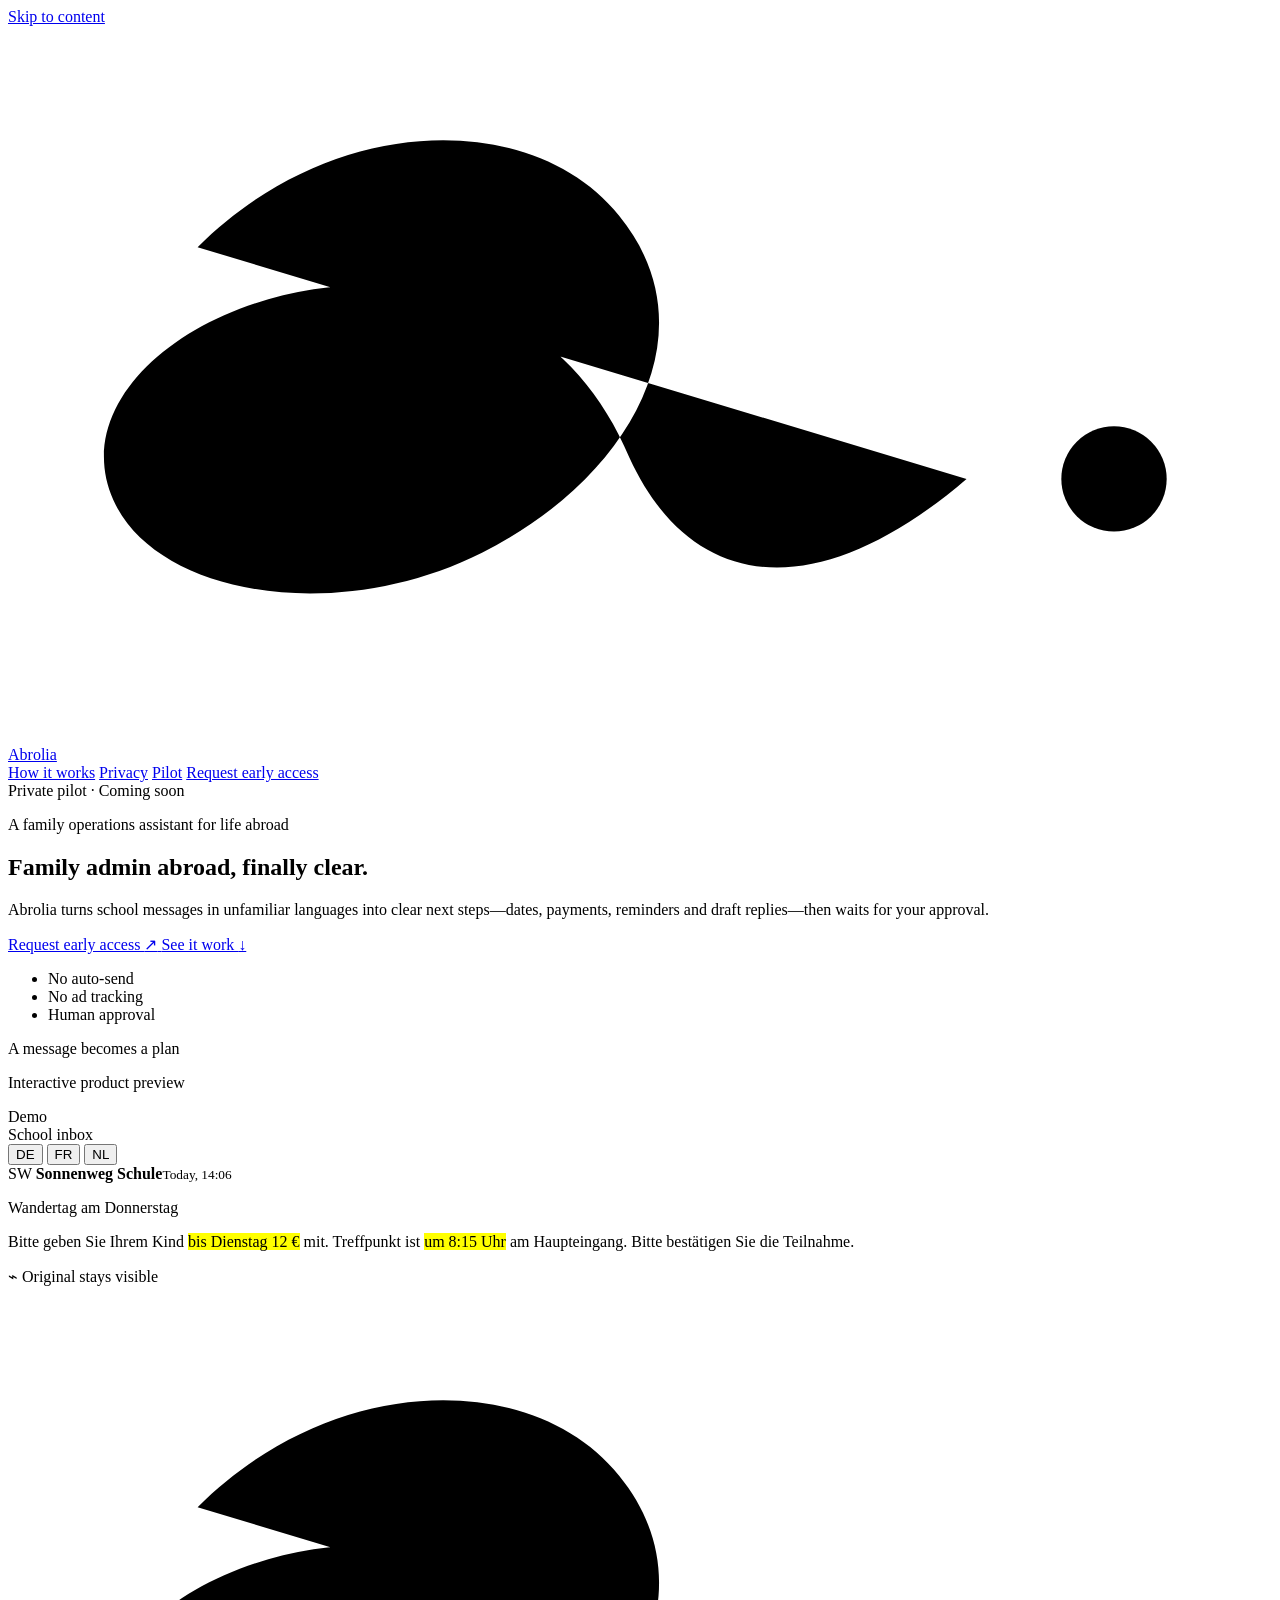
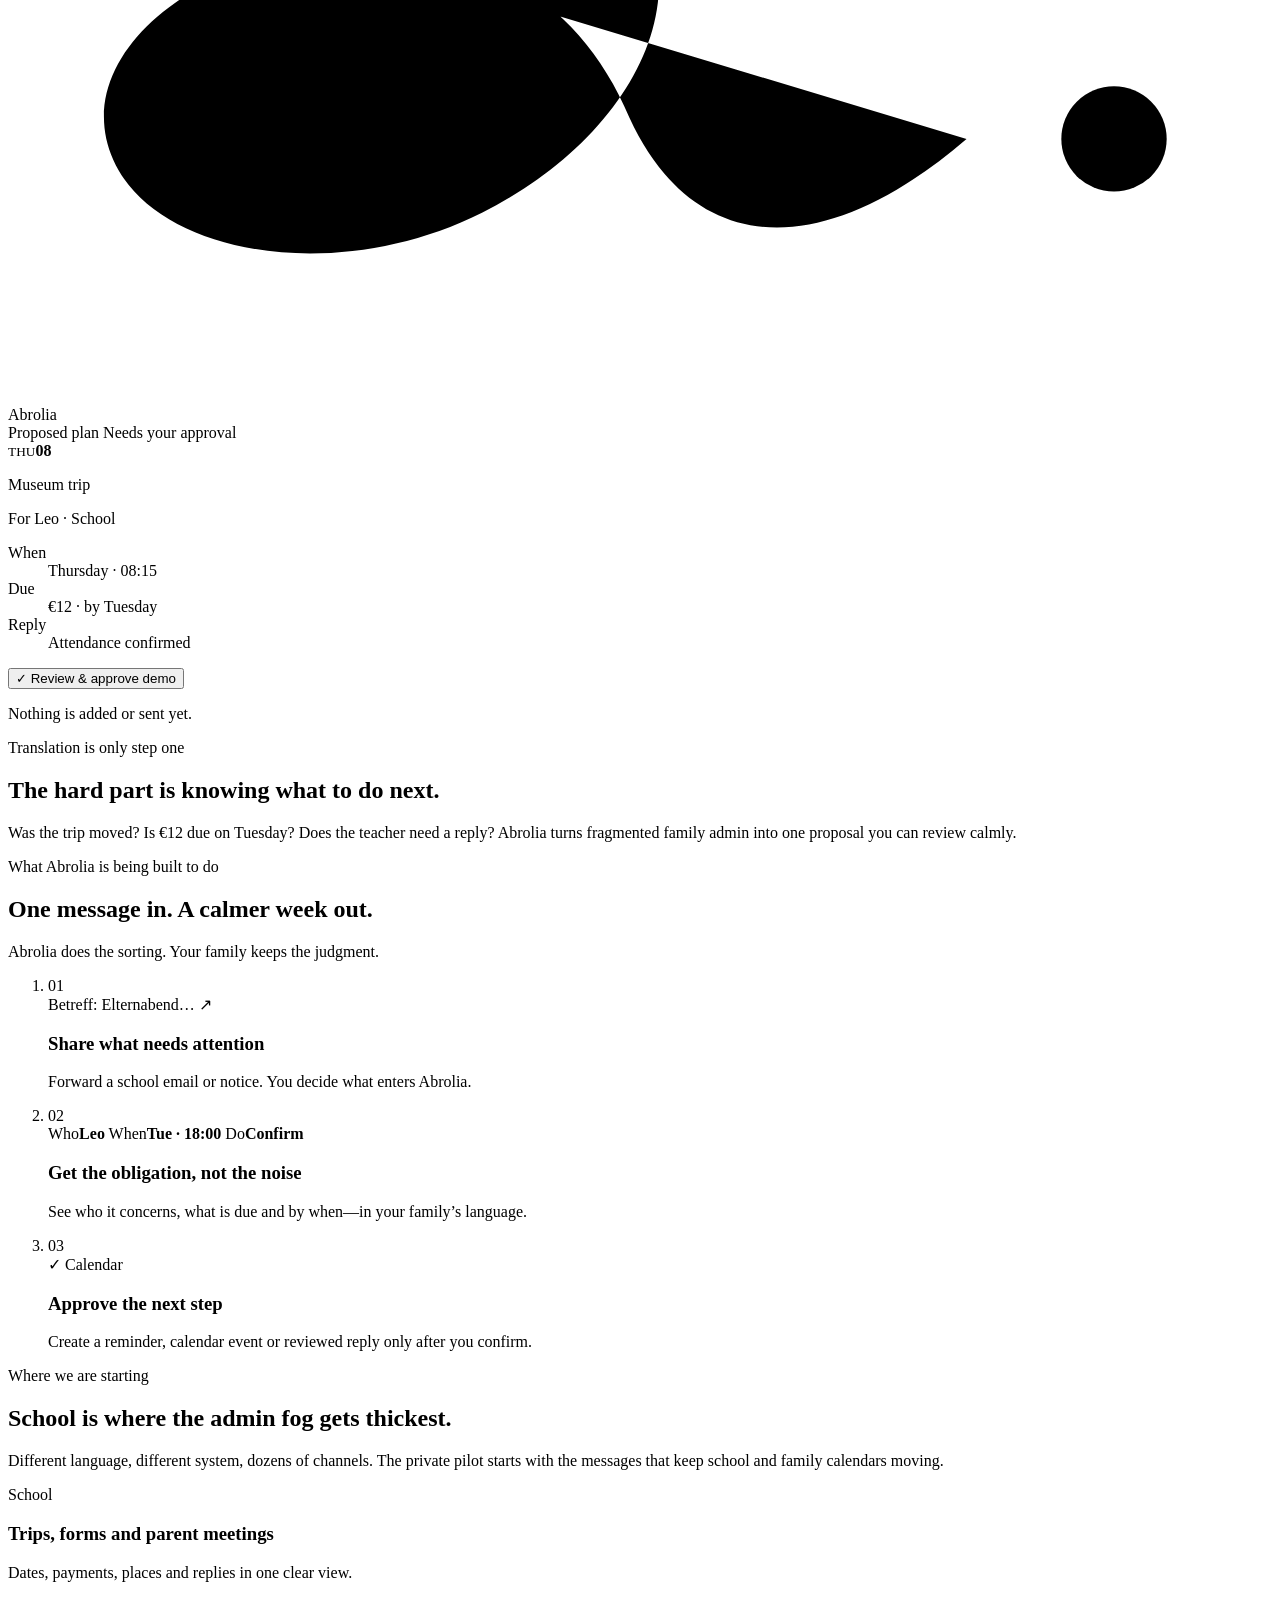
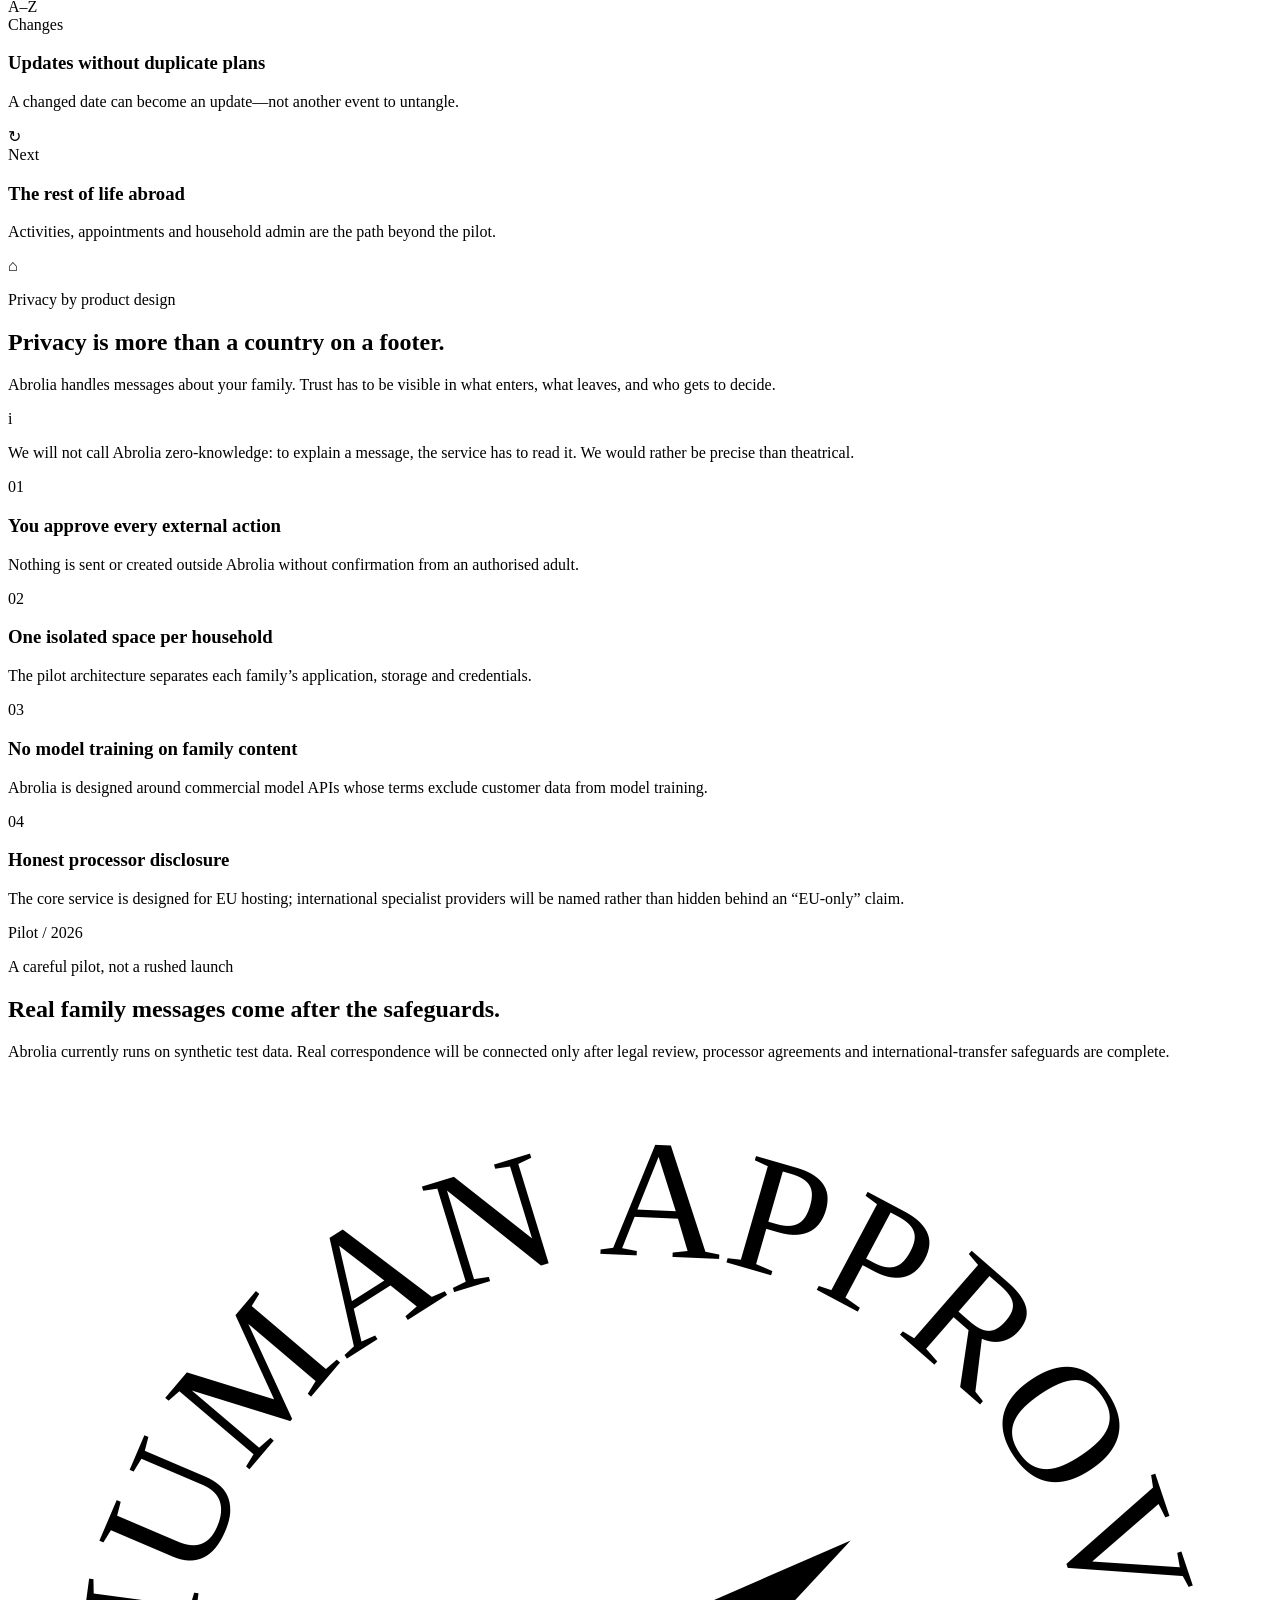
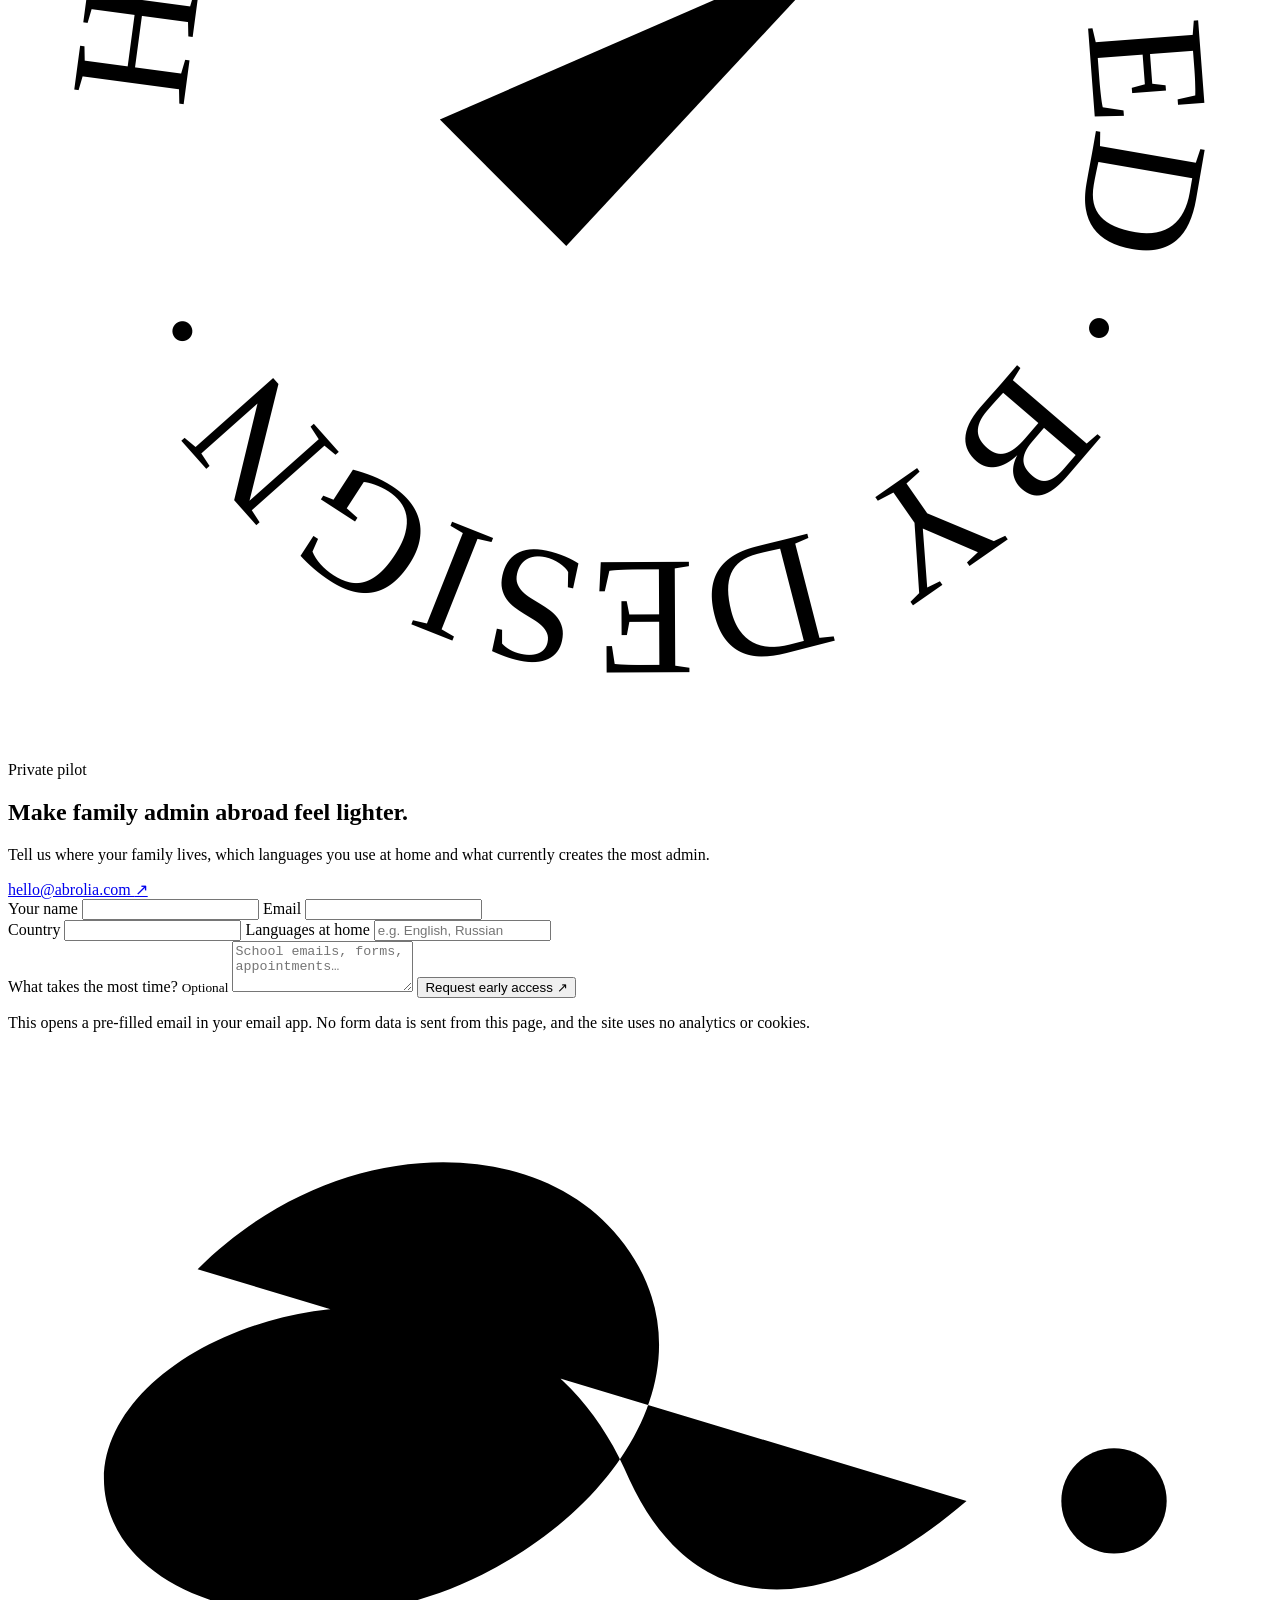
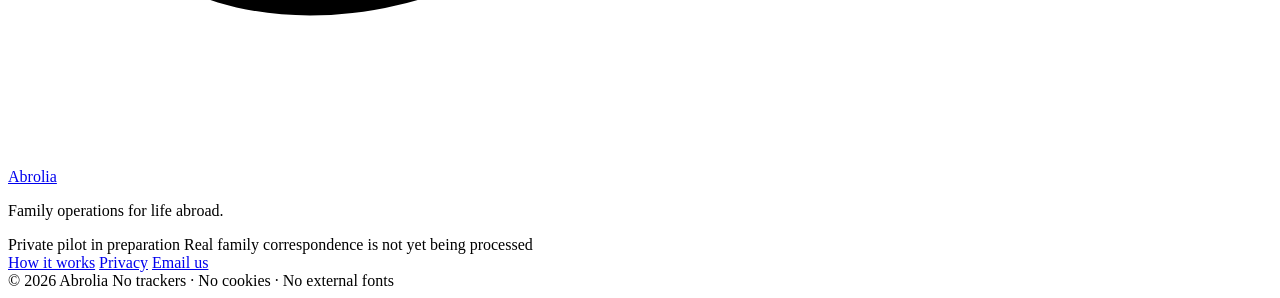
==== landing/index.html @ aa015af6 "Add Abrolia logo across frontend surfaces" ====
<!doctype html>
<html lang="en">
  <head>
    <meta charset="utf-8" />
    <meta name="viewport" content="width=device-width, initial-scale=1" />
    <meta
      name="description"
      content="Abrolia helps expat families turn school emails and notices in unfamiliar languages into clear, human-approved next steps. Private pilot coming soon."
    />
    <meta name="theme-color" content="#f7fafc" />
    <meta name="color-scheme" content="light" />
    <meta property="og:type" content="website" />
    <meta property="og:url" content="https://abrolia.com/" />
    <meta property="og:title" content="Abrolia — Family admin abroad, finally clear" />
    <meta
      property="og:description"
      content="Turn unfamiliar school messages into clear next steps. Abrolia proposes; your family decides."
    />
    <meta property="og:image" content="https://abrolia.com/og-image.png" />
    <meta property="og:image:width" content="1200" />
    <meta property="og:image:height" content="630" />
    <meta name="twitter:card" content="summary_large_image" />
    <meta name="twitter:title" content="Abrolia — Family admin abroad, finally clear" />
    <meta
      name="twitter:description"
      content="A private family operations assistant for life abroad. Private pilot coming soon."
    />
    <link rel="canonical" href="https://abrolia.com/" />
    <link rel="icon" href="/favicon.svg" type="image/svg+xml" />
    <link rel="stylesheet" href="/styles.css" />
    <script src="/script.js" defer></script>
    <title>Abrolia — Family admin abroad, finally clear</title>
  </head>
  <body>
    <a class="skip-link" href="#main">Skip to content</a>

    <header class="site-header" data-header>
      <div class="shell nav-shell">
        <a class="brand" href="#top" aria-label="Abrolia home">
          <svg class="brand-mark brand-symbol" viewBox="0 0 120 68" aria-hidden="true" data-abrolia-logo="handwritten-a">
            <path class="brand-stroke" d="M18 21 C31 8 50 8 58 18 C67 29 59 43 45 50 C31 57 14 54 10 45 C6 36 16 27 29 25 C43 23 54 29 59 41 C65 54 77 55 91 43" />
            <circle class="brand-dot" cx="105" cy="43" r="5" />
          </svg>
          <span>Abrolia</span>
        </a>

        <nav class="nav-links" aria-label="Primary navigation">
          <a href="#how">How it works</a>
          <a href="#privacy">Privacy</a>
          <a href="#pilot">Pilot</a>
          <a class="button button-small nav-cta" href="#join">Request early access</a>
        </nav>
      </div>
    </header>

    <main id="main">
      <section class="hero" id="top">
        <div class="hero-shape hero-shape-pool" aria-hidden="true"></div>
        <div class="hero-shape hero-shape-melon" aria-hidden="true"></div>

        <div class="shell hero-grid">
          <div class="hero-copy reveal">
            <div class="status-chip">
              <span class="status-dot" aria-hidden="true"></span>
              Private pilot · Coming soon
            </div>
            <p class="eyebrow">A family operations assistant for life abroad</p>
            <h1>Family admin abroad, <span class="ink-underline">finally clear.</span></h1>
            <p class="hero-lede">
              Abrolia turns school messages in unfamiliar languages into clear next steps—dates,
              payments, reminders and draft replies—then waits for your approval.
            </p>
            <div class="hero-actions">
              <a class="button button-primary" href="https://app.abrolia.com/start">
                Request early access
                <span aria-hidden="true">↗</span>
              </a>
              <a class="text-link" href="#demo">See it work <span aria-hidden="true">↓</span></a>
            </div>
            <ul class="trust-strip" aria-label="Core product commitments">
              <li>No auto-send</li>
              <li>No ad tracking</li>
              <li>Human approval</li>
            </ul>
          </div>

          <div class="relay-demo reveal reveal-delay" id="demo" data-relay-demo>
            <div class="demo-header">
              <div>
                <p class="demo-kicker">A message becomes a plan</p>
                <p class="demo-caption">Interactive product preview</p>
              </div>
              <div class="demo-live"><span aria-hidden="true"></span> Demo</div>
            </div>

            <div class="relay-workspace">
              <article class="message-card" aria-label="Original school message">
                <div class="card-topline">
                  <span>School inbox</span>
                  <div class="language-tabs" role="tablist" aria-label="Original message language">
                    <button class="language-tab is-active" type="button" role="tab" aria-selected="true" data-language="de">DE</button>
                    <button class="language-tab" type="button" role="tab" aria-selected="false" data-language="fr">FR</button>
                    <button class="language-tab" type="button" role="tab" aria-selected="false" data-language="nl">NL</button>
                  </div>
                </div>

                <div class="sender-line">
                  <span class="sender-avatar" aria-hidden="true">SW</span>
                  <span><strong>Sonnenweg Schule</strong><small>Today, 14:06</small></span>
                </div>
                <p class="message-subject" data-message-subject>Wandertag am Donnerstag</p>
                <p class="message-body" data-message-body>
                  Bitte geben Sie Ihrem Kind <mark>bis Dienstag 12&nbsp;€</mark> mit. Treffpunkt ist
                  <mark>um 8:15 Uhr</mark> am Haupteingang. Bitte bestätigen Sie die Teilnahme.
                </p>
                <div class="source-note"><span aria-hidden="true">⌁</span> Original stays visible</div>
              </article>

              <div class="relay-checkpoint" aria-label="Abrolia approval checkpoint">
                <div class="route-track" aria-hidden="true">
                  <span class="route-progress"></span>
                  <span class="route-stop"></span>
                </div>
                <div class="checkpoint-mark">
                  <svg class="brand-symbol" viewBox="0 0 120 68" aria-hidden="true" data-abrolia-logo="handwritten-a">
                    <path class="brand-stroke" d="M18 21 C31 8 50 8 58 18 C67 29 59 43 45 50 C31 57 14 54 10 45 C6 36 16 27 29 25 C43 23 54 29 59 41 C65 54 77 55 91 43" />
                    <circle class="brand-dot" cx="105" cy="43" r="5" />
                  </svg>
                </div>
                <span class="checkpoint-label">Abrolia</span>
              </div>

              <article class="proposal-card" aria-label="Proposed family plan">
                <div class="card-topline">
                  <span>Proposed plan</span>
                  <span class="proposal-status" data-proposal-status>Needs your approval</span>
                </div>
                <div class="proposal-title-row">
                  <div class="calendar-tile" aria-hidden="true"><small>THU</small><strong>08</strong></div>
                  <div>
                    <p class="proposal-title">Museum trip</p>
                    <p class="proposal-subtitle">For Leo · School</p>
                  </div>
                </div>
                <dl class="proposal-details">
                  <div><dt>When</dt><dd>Thursday · 08:15</dd></div>
                  <div><dt>Due</dt><dd>€12 · by Tuesday</dd></div>
                  <div><dt>Reply</dt><dd>Attendance confirmed</dd></div>
                </dl>
                <button class="approve-button" type="button" aria-pressed="false" data-approve-demo>
                  <span class="approve-icon" aria-hidden="true">✓</span>
                  <span data-approve-label>Review &amp; approve demo</span>
                </button>
                <p class="approval-result" aria-live="polite" data-approval-result>
                  Nothing is added or sent yet.
                </p>
              </article>
            </div>
          </div>
        </div>
      </section>

      <section class="problem-section section-pad">
        <div class="shell problem-grid reveal">
          <p class="section-label">Translation is only step one</p>
          <div>
            <h2>The hard part is knowing what to do next.</h2>
            <p>
              Was the trip moved? Is €12 due on Tuesday? Does the teacher need a reply?
              Abrolia turns fragmented family admin into one proposal you can review calmly.
            </p>
          </div>
        </div>
      </section>

      <section class="how-section section-pad" id="how">
        <div class="shell">
          <div class="section-heading reveal">
            <div>
              <p class="section-label">What Abrolia is being built to do</p>
              <h2>One message in. A calmer week out.</h2>
            </div>
            <p>Abrolia does the sorting. Your family keeps the judgment.</p>
          </div>

          <ol class="process-list">
            <li class="process-step reveal">
              <div class="step-index">01</div>
              <div class="step-visual share-visual" aria-hidden="true">
                <span class="mini-message mini-message-back"></span>
                <span class="mini-message mini-message-front">Betreff: Elternabend…</span>
                <span class="forward-arrow">↗</span>
              </div>
              <h3>Share what needs attention</h3>
              <p>Forward a school email or notice. You decide what enters Abrolia.</p>
            </li>
            <li class="process-step reveal">
              <div class="step-index">02</div>
              <div class="step-visual extract-visual" aria-hidden="true">
                <span>Who</span><strong>Leo</strong>
                <span>When</span><strong>Tue · 18:00</strong>
                <span>Do</span><strong>Confirm</strong>
              </div>
              <h3>Get the obligation, not the noise</h3>
              <p>See who it concerns, what is due and by when—in your family’s language.</p>
            </li>
            <li class="process-step reveal">
              <div class="step-index">03</div>
              <div class="step-visual approve-visual" aria-hidden="true">
                <span class="approval-ring">✓</span>
                <span class="approval-line"></span>
                <span class="approval-card">Calendar</span>
              </div>
              <h3>Approve the next step</h3>
              <p>Create a reminder, calendar event or reviewed reply only after you confirm.</p>
            </li>
          </ol>
        </div>
      </section>

      <section class="scope-section section-pad">
        <div class="shell scope-grid">
          <div class="scope-copy reveal">
            <p class="section-label">Where we are starting</p>
            <h2>School is where the admin fog gets thickest.</h2>
            <p>
              Different language, different system, dozens of channels. The private pilot starts
              with the messages that keep school and family calendars moving.
            </p>
          </div>

          <div class="scope-cards">
            <article class="scope-card scope-school reveal">
              <span class="scope-tag">School</span>
              <h3>Trips, forms and parent meetings</h3>
              <p>Dates, payments, places and replies in one clear view.</p>
              <span class="scope-symbol" aria-hidden="true">A–Z</span>
            </article>
            <article class="scope-card scope-change reveal">
              <span class="scope-tag">Changes</span>
              <h3>Updates without duplicate plans</h3>
              <p>A changed date can become an update—not another event to untangle.</p>
              <span class="scope-symbol" aria-hidden="true">↻</span>
            </article>
            <article class="scope-card scope-home reveal">
              <span class="scope-tag">Next</span>
              <h3>The rest of life abroad</h3>
              <p>Activities, appointments and household admin are the path beyond the pilot.</p>
              <span class="scope-symbol" aria-hidden="true">⌂</span>
            </article>
          </div>
        </div>
      </section>

      <section class="privacy-section section-pad" id="privacy">
        <div class="shell privacy-grid">
          <div class="privacy-intro reveal">
            <p class="section-label section-label-light">Privacy by product design</p>
            <h2>Privacy is more than a country on a footer.</h2>
            <p>
              Abrolia handles messages about your family. Trust has to be visible in what enters,
              what leaves, and who gets to decide.
            </p>
            <div class="honesty-note">
              <span aria-hidden="true">i</span>
              <p>
                We will not call Abrolia zero-knowledge: to explain a message, the service has to
                read it. We would rather be precise than theatrical.
              </p>
            </div>
          </div>

          <div class="privacy-points">
            <article class="privacy-point reveal">
              <span class="privacy-number">01</span>
              <div><h3>You approve every external action</h3><p>Nothing is sent or created outside Abrolia without confirmation from an authorised adult.</p></div>
            </article>
            <article class="privacy-point reveal">
              <span class="privacy-number">02</span>
              <div><h3>One isolated space per household</h3><p>The pilot architecture separates each family’s application, storage and credentials.</p></div>
            </article>
            <article class="privacy-point reveal">
              <span class="privacy-number">03</span>
              <div><h3>No model training on family content</h3><p>Abrolia is designed around commercial model APIs whose terms exclude customer data from model training.</p></div>
            </article>
            <article class="privacy-point reveal">
              <span class="privacy-number">04</span>
              <div><h3>Honest processor disclosure</h3><p>The core service is designed for EU hosting; international specialist providers will be named rather than hidden behind an “EU-only” claim.</p></div>
            </article>
          </div>
        </div>
      </section>

      <section class="pilot-section section-pad" id="pilot">
        <div class="shell pilot-card reveal">
          <div class="pilot-index">Pilot / 2026</div>
          <div class="pilot-copy">
            <p class="section-label">A careful pilot, not a rushed launch</p>
            <h2>Real family messages come after the safeguards.</h2>
            <p>
              Abrolia currently runs on synthetic test data. Real correspondence will be connected
              only after legal review, processor agreements and international-transfer safeguards
              are complete.
            </p>
          </div>
          <div class="pilot-seal" aria-label="Human approved by design">
            <svg viewBox="0 0 120 120" aria-hidden="true">
              <defs>
                <path id="seal-path" d="M60,60 m-43,0 a43,43 0 1,1 86,0 a43,43 0 1,1 -86,0" />
              </defs>
              <text><textPath href="#seal-path">HUMAN APPROVED · BY DESIGN · </textPath></text>
              <path class="seal-check" d="m41 61 12 12 27-29" />
            </svg>
          </div>
        </div>
      </section>

      <section class="join-section section-pad" id="join">
        <div class="join-shape" aria-hidden="true"></div>
        <div class="shell join-grid">
          <div class="join-copy reveal">
            <p class="section-label">Private pilot</p>
            <h2>Make family admin abroad feel lighter.</h2>
            <p>
              Tell us where your family lives, which languages you use at home and what currently
              creates the most admin.
            </p>
            <a class="direct-email" href="mailto:hello@abrolia.com">hello@abrolia.com <span aria-hidden="true">↗</span></a>
          </div>

          <form
            class="pilot-form reveal"
            action="mailto:hello@abrolia.com"
            method="post"
            enctype="text/plain"
            data-pilot-form
          >
            <div class="form-row">
              <label>
                <span>Your name</span>
                <input name="name" autocomplete="name" required />
              </label>
              <label>
                <span>Email</span>
                <input name="email" type="email" autocomplete="email" required />
              </label>
            </div>
            <div class="form-row">
              <label>
                <span>Country</span>
                <input name="country" autocomplete="country-name" required />
              </label>
              <label>
                <span>Languages at home</span>
                <input name="languages" placeholder="e.g. English, Russian" required />
              </label>
            </div>
            <label>
              <span>What takes the most time? <small>Optional</small></span>
              <textarea name="admin" rows="3" placeholder="School emails, forms, appointments…"></textarea>
            </label>
            <button class="button button-primary form-submit" type="submit">
              Request early access <span aria-hidden="true">↗</span>
            </button>
            <p class="form-note">
              This opens a pre-filled email in your email app. No form data is sent from this page,
              and the site uses no analytics or cookies.
            </p>
          </form>
        </div>
      </section>
    </main>

    <footer class="site-footer">
      <div class="shell footer-grid">
        <div>
          <a class="brand brand-footer" href="#top">
            <svg class="brand-mark brand-symbol" viewBox="0 0 120 68" aria-hidden="true" data-abrolia-logo="handwritten-a">
              <path class="brand-stroke" d="M18 21 C31 8 50 8 58 18 C67 29 59 43 45 50 C31 57 14 54 10 45 C6 36 16 27 29 25 C43 23 54 29 59 41 C65 54 77 55 91 43" />
              <circle class="brand-dot" cx="105" cy="43" r="5" />
            </svg>
            <span>Abrolia</span>
          </a>
          <p>Family operations for life abroad.</p>
        </div>
        <div class="footer-status">
          <span>Private pilot in preparation</span>
          <span>Real family correspondence is not yet being processed</span>
        </div>
        <div class="footer-links">
          <a href="#how">How it works</a>
          <a href="#privacy">Privacy</a>
          <a href="mailto:hello@abrolia.com">Email us</a>
        </div>
      </div>
      <div class="shell footer-bottom">
        <span>© 2026 Abrolia</span>
        <span>No trackers · No cookies · No external fonts</span>
      </div>
    </footer>
  </body>
</html>
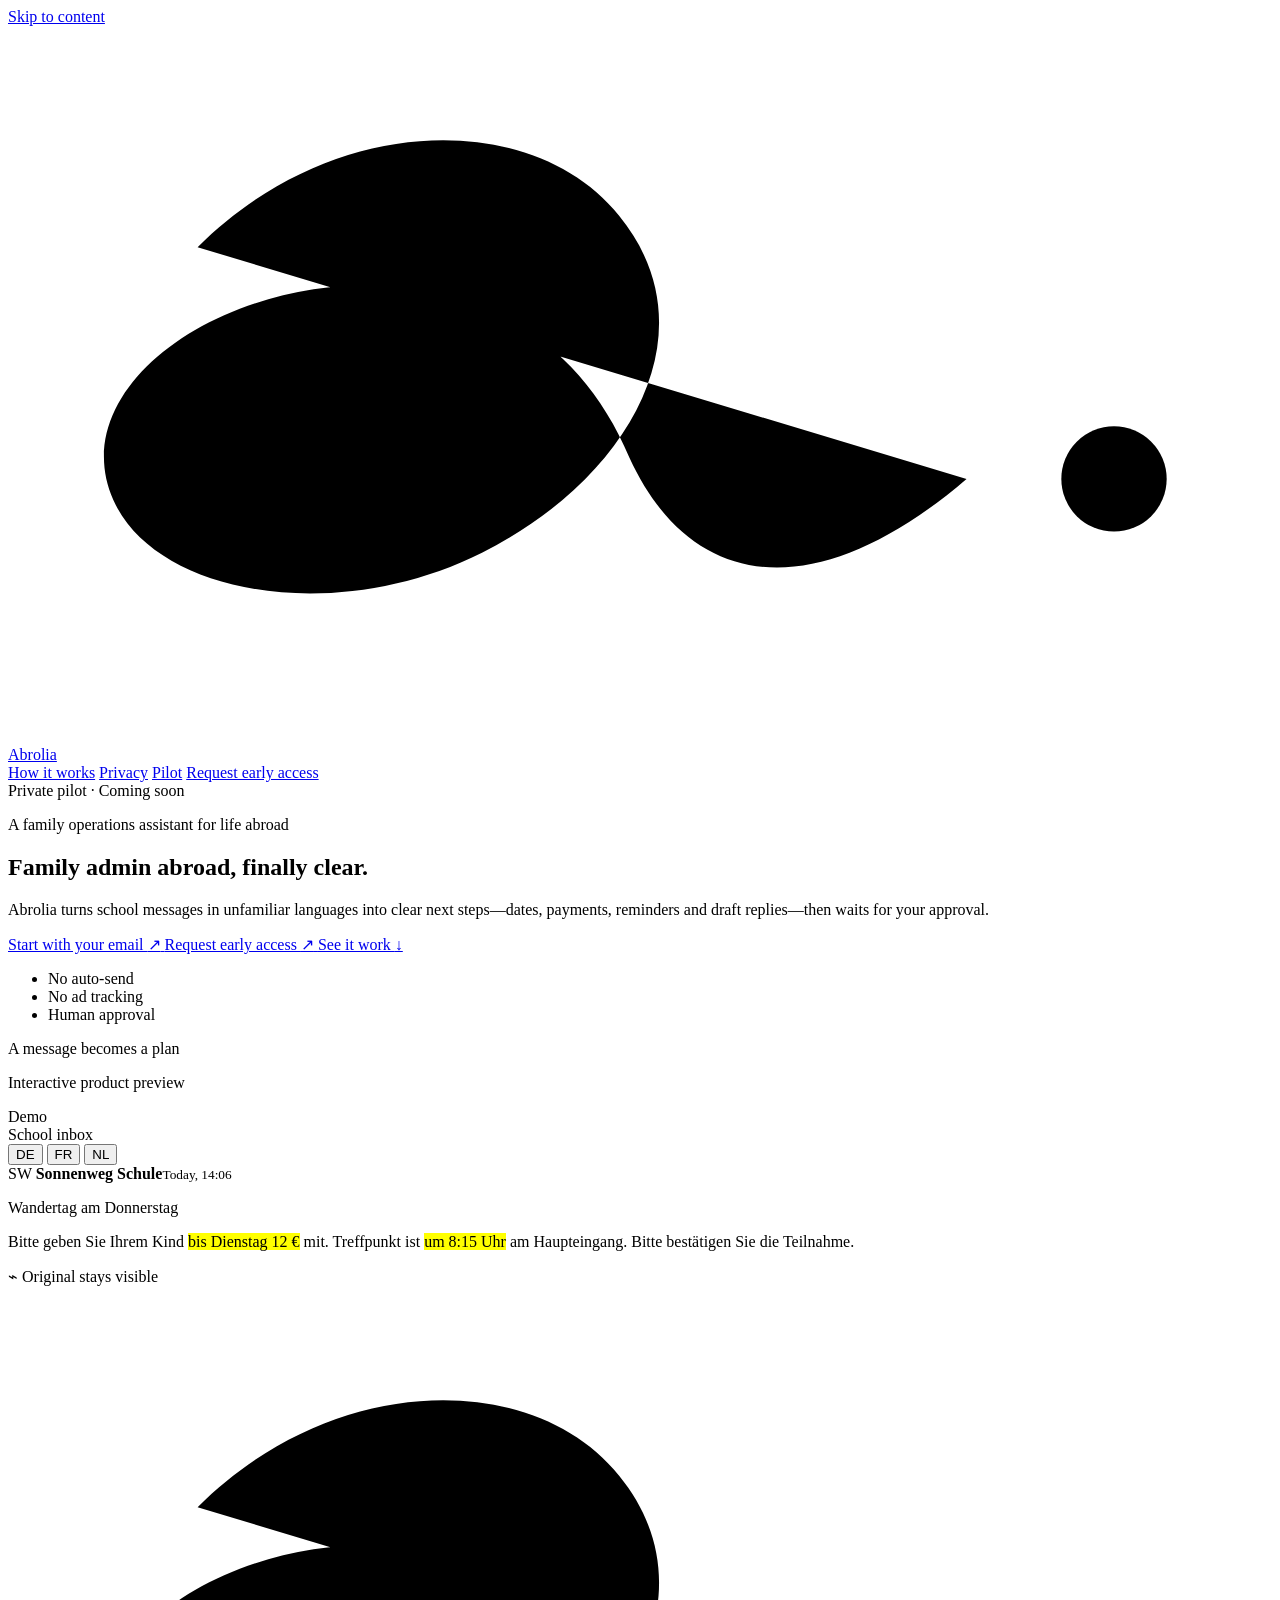
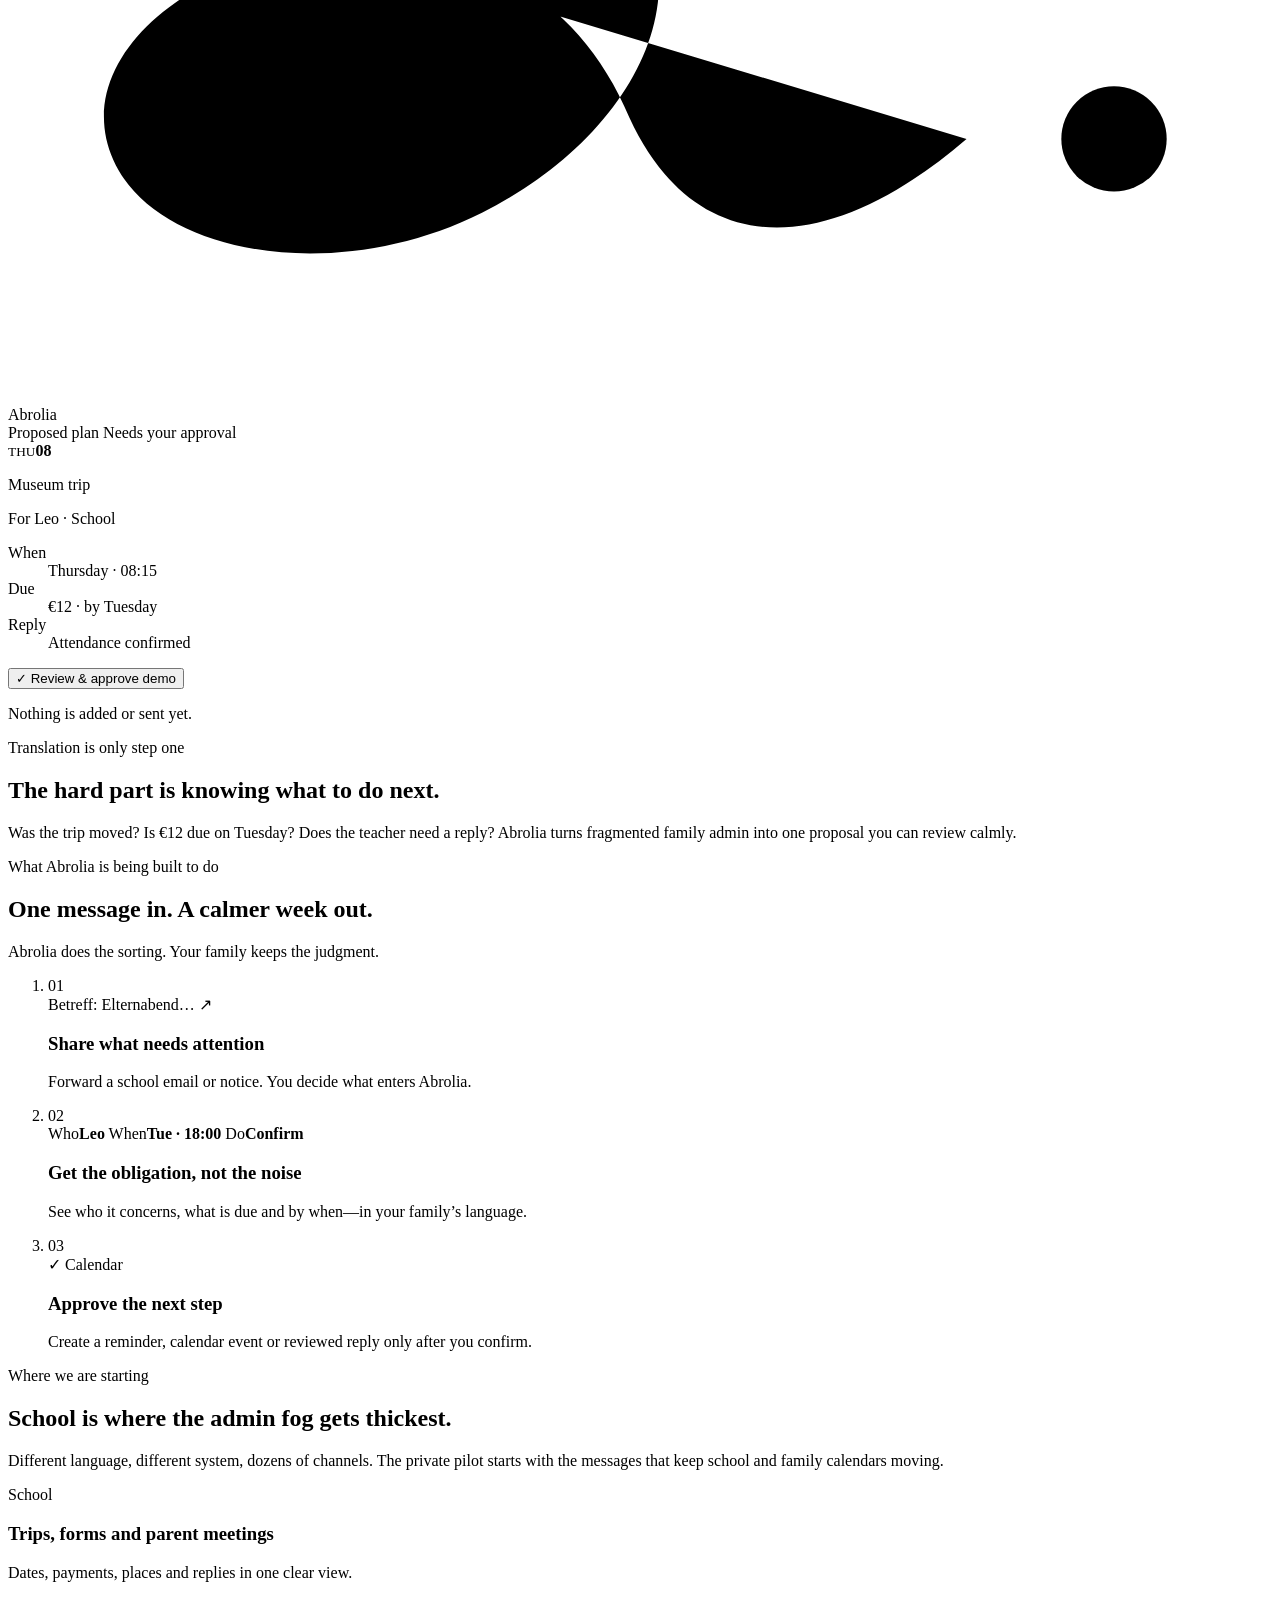
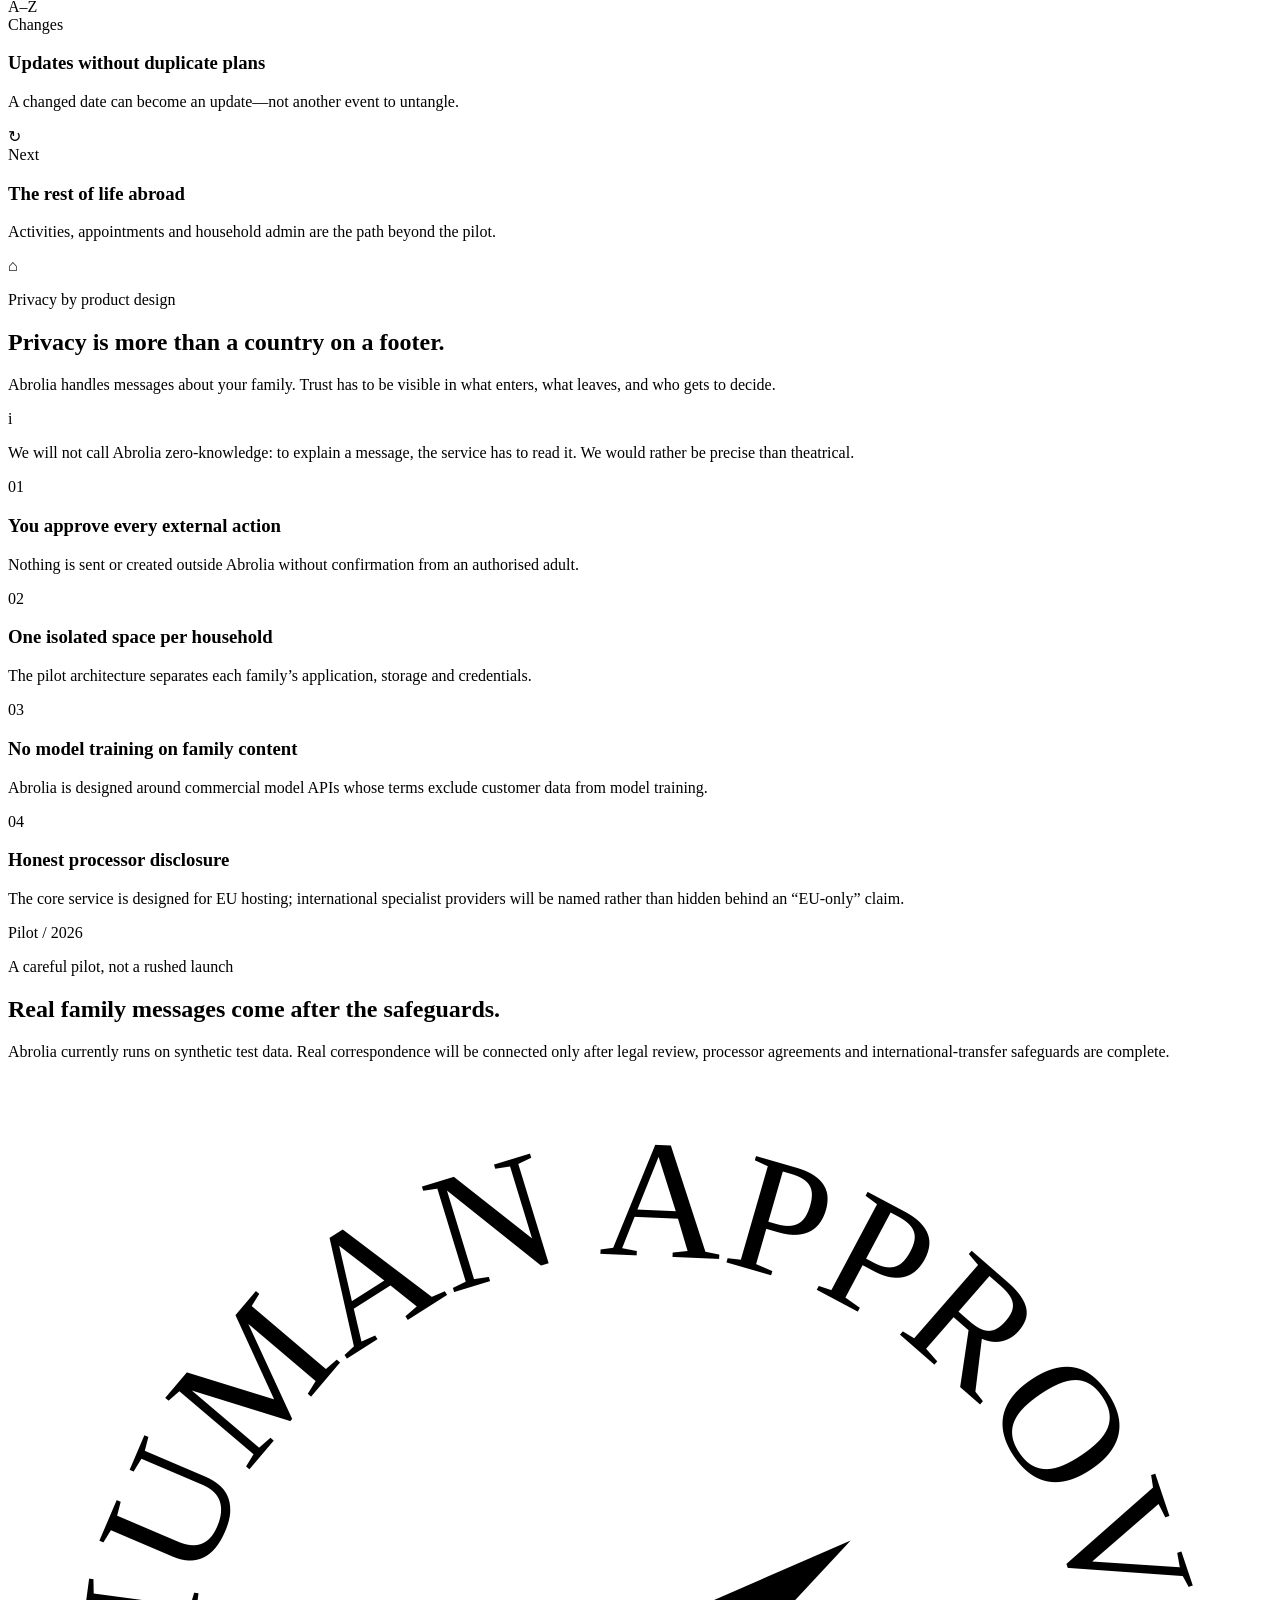
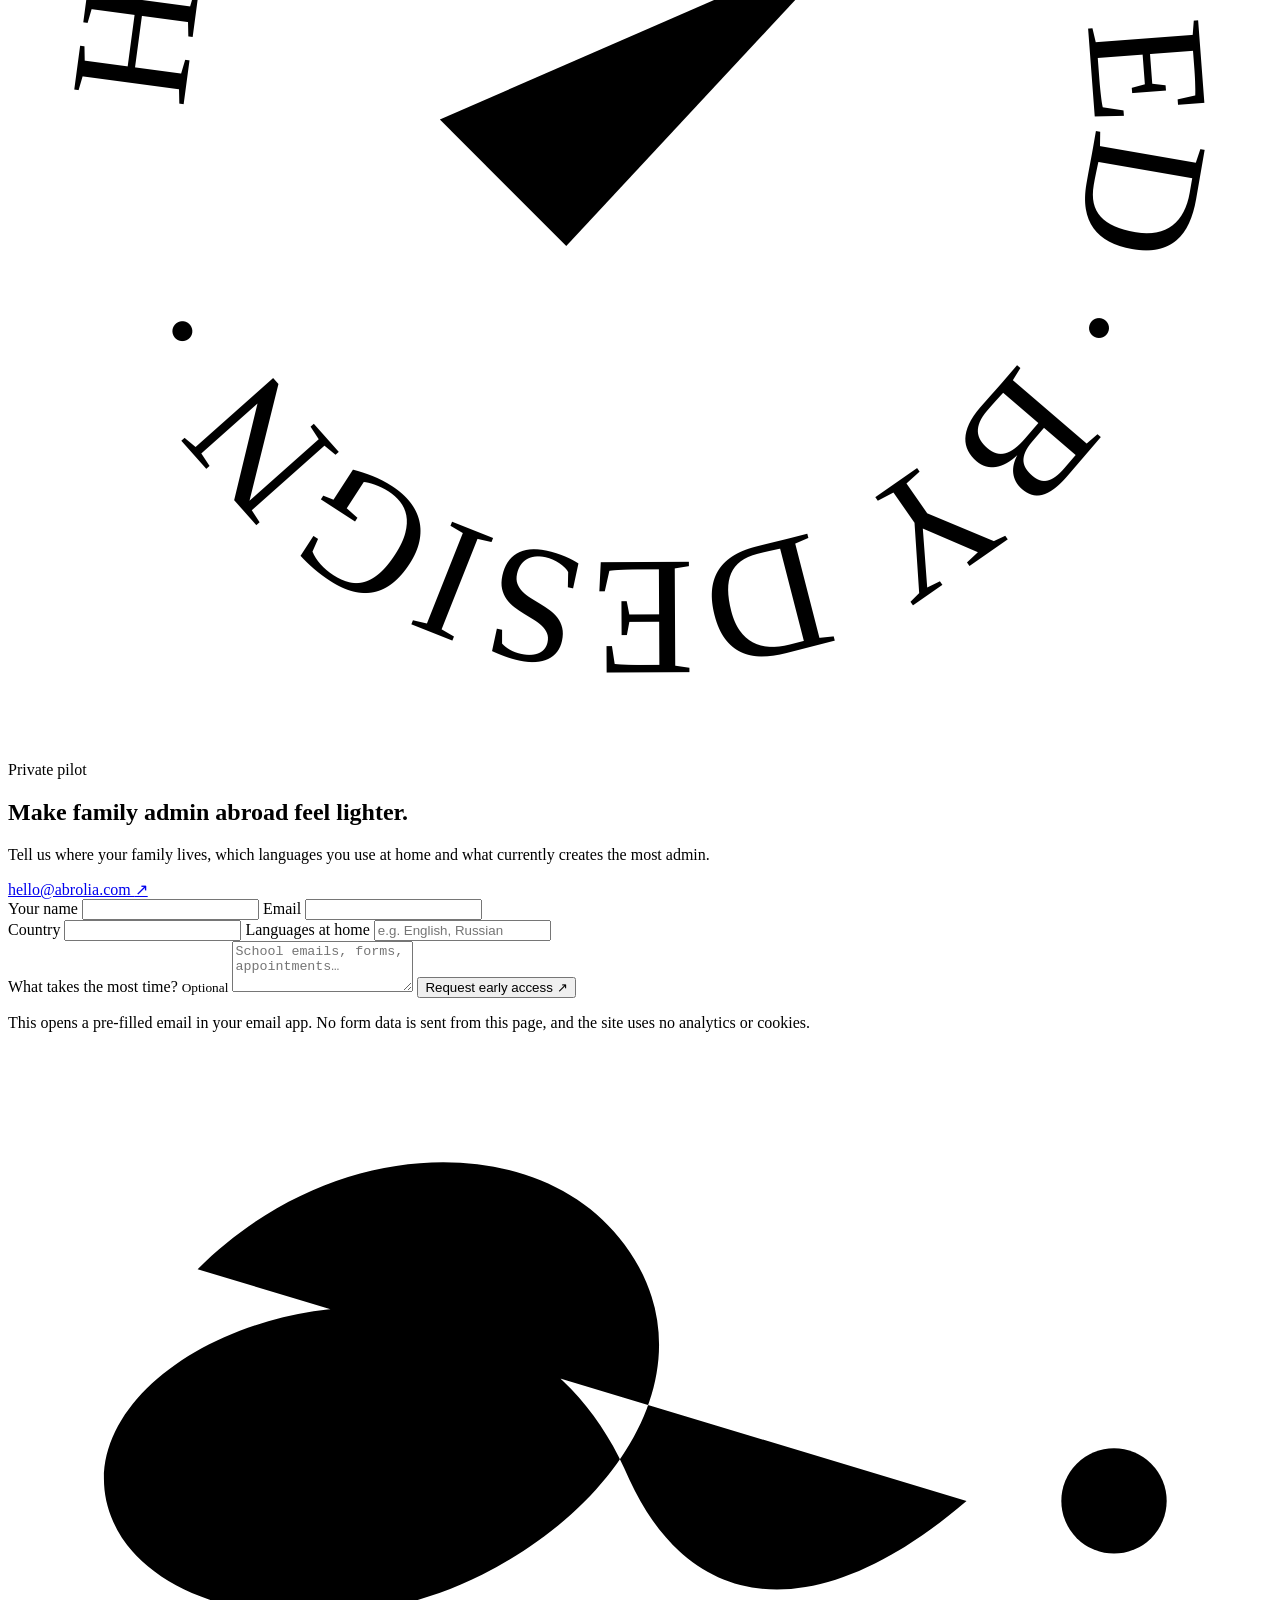
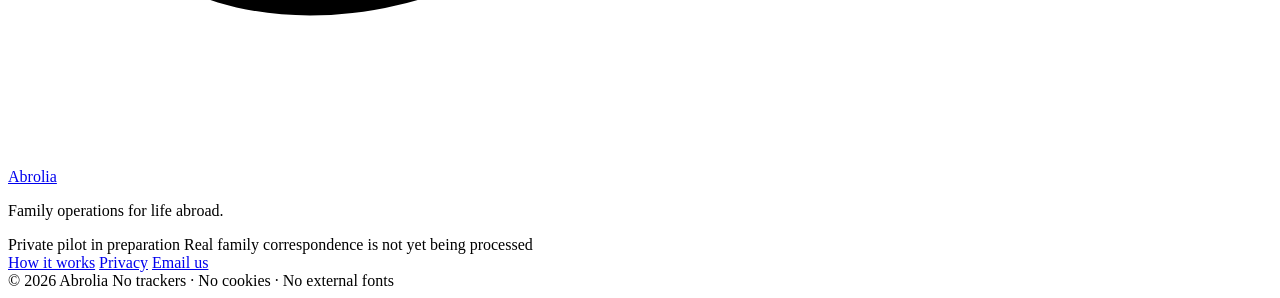
==== commit d9066ed4: "feat(auth): testers register themselves from /start A public request-link for an address with no acc" ====
--- a/landing/index.html
+++ b/landing/index.html
@@ -72,6 +72,10 @@
             </p>
             <div class="hero-actions">
               <a class="button button-primary" href="https://app.abrolia.com/start">
+                Start with your email
+                <span aria-hidden="true">↗</span>
+              </a>
+              <a class="text-link" href="#join">
                 Request early access
                 <span aria-hidden="true">↗</span>
               </a>
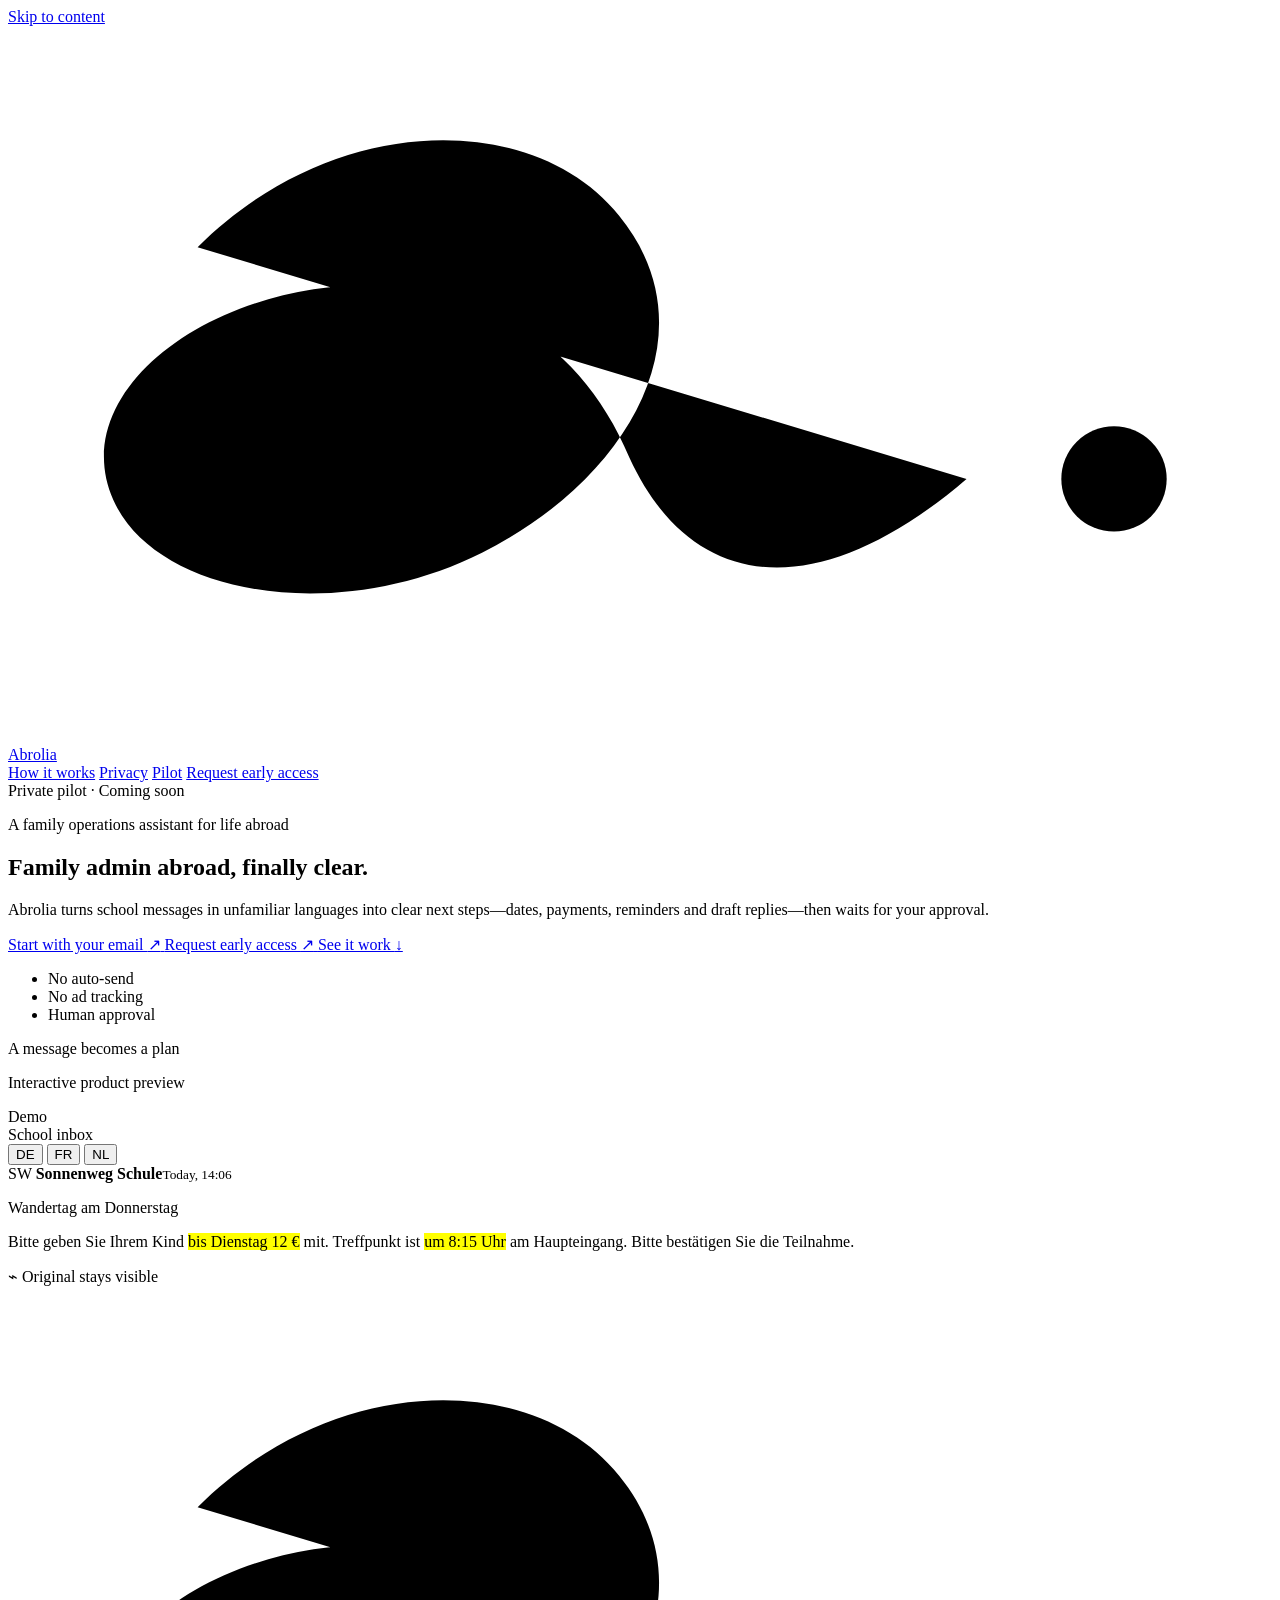
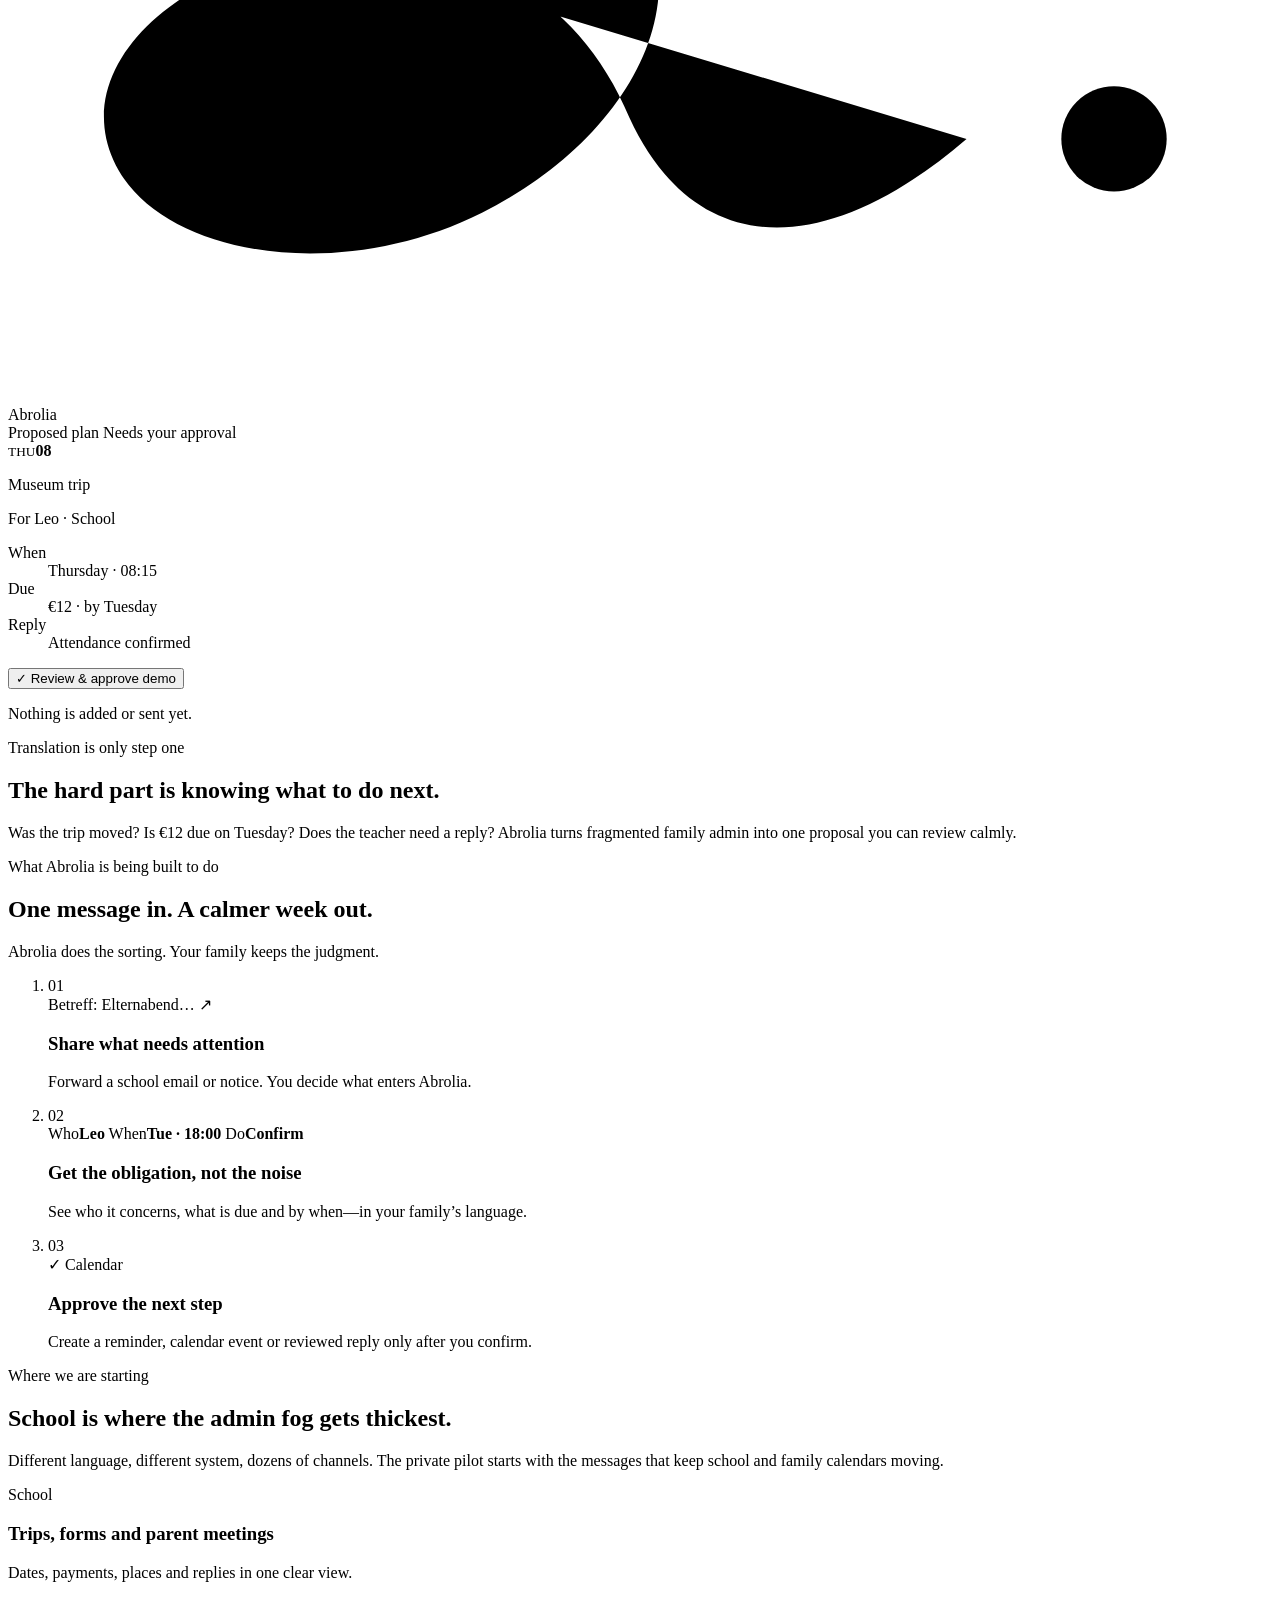
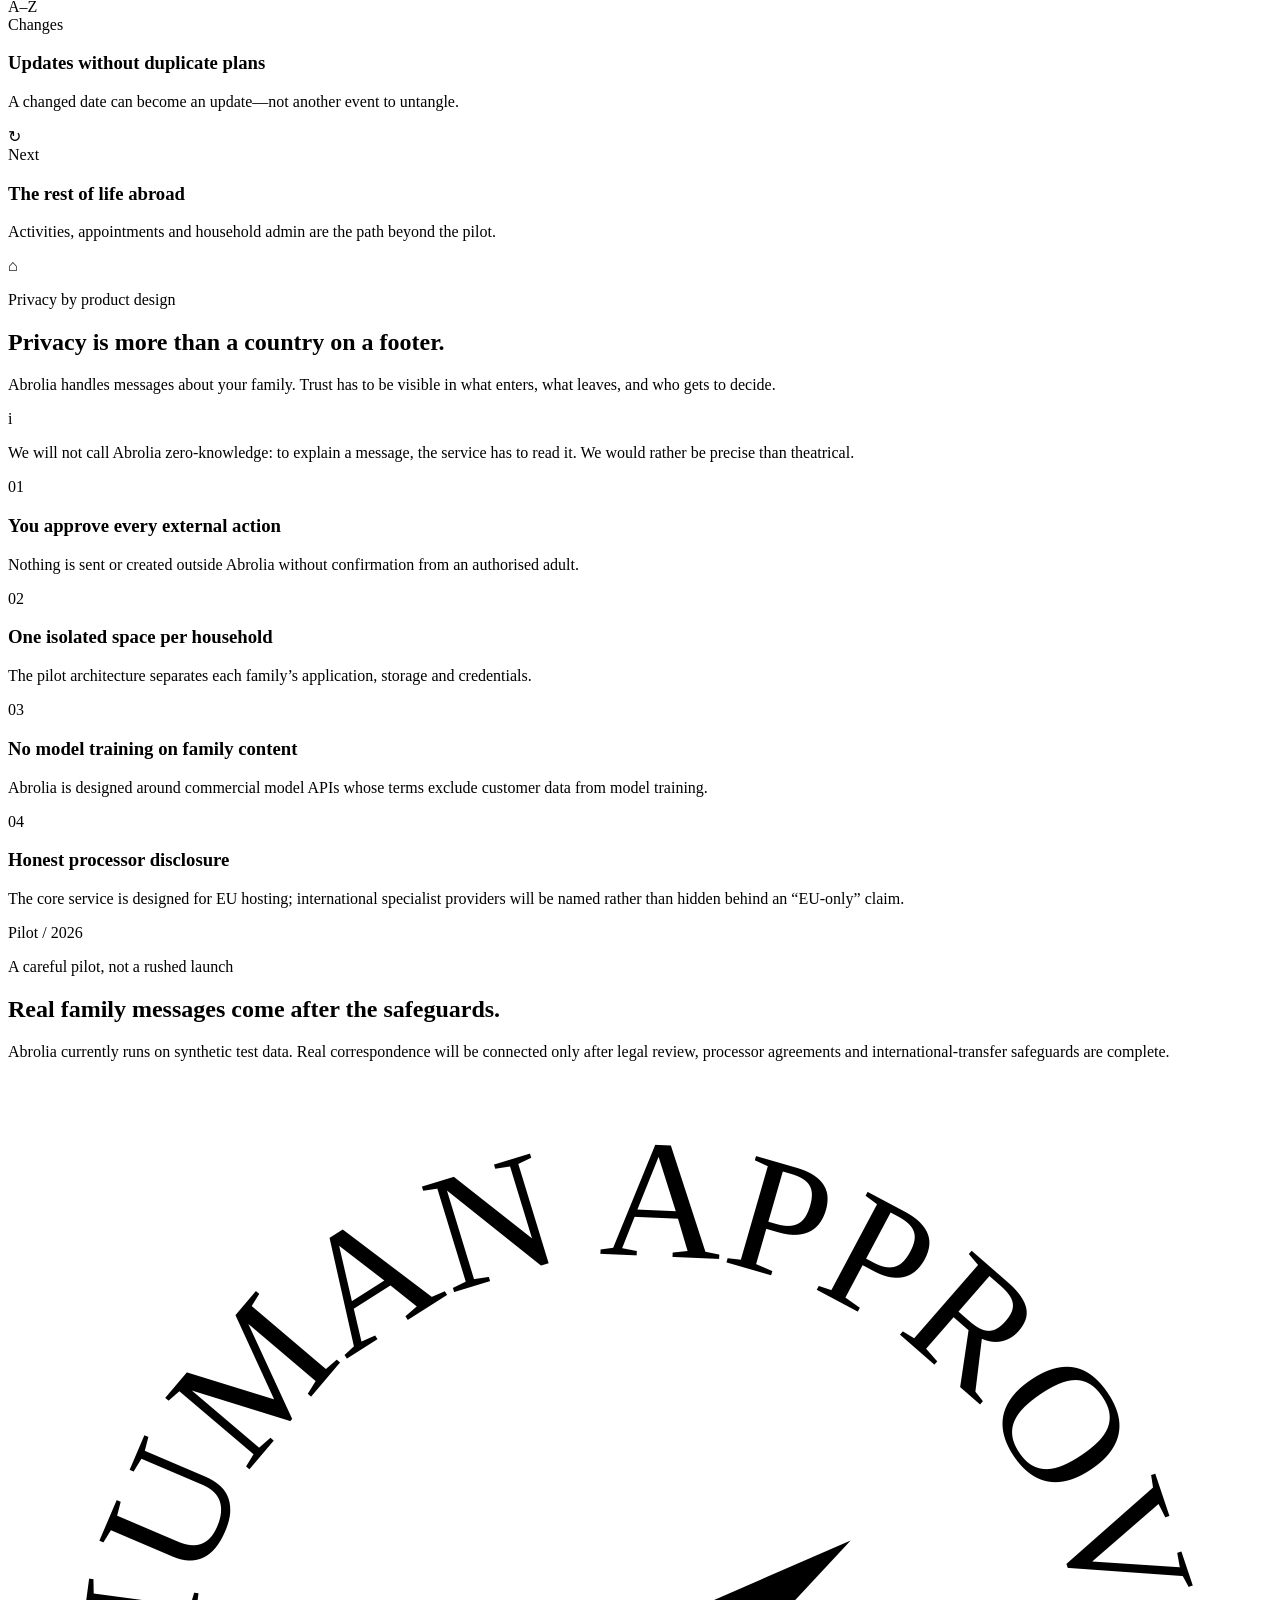
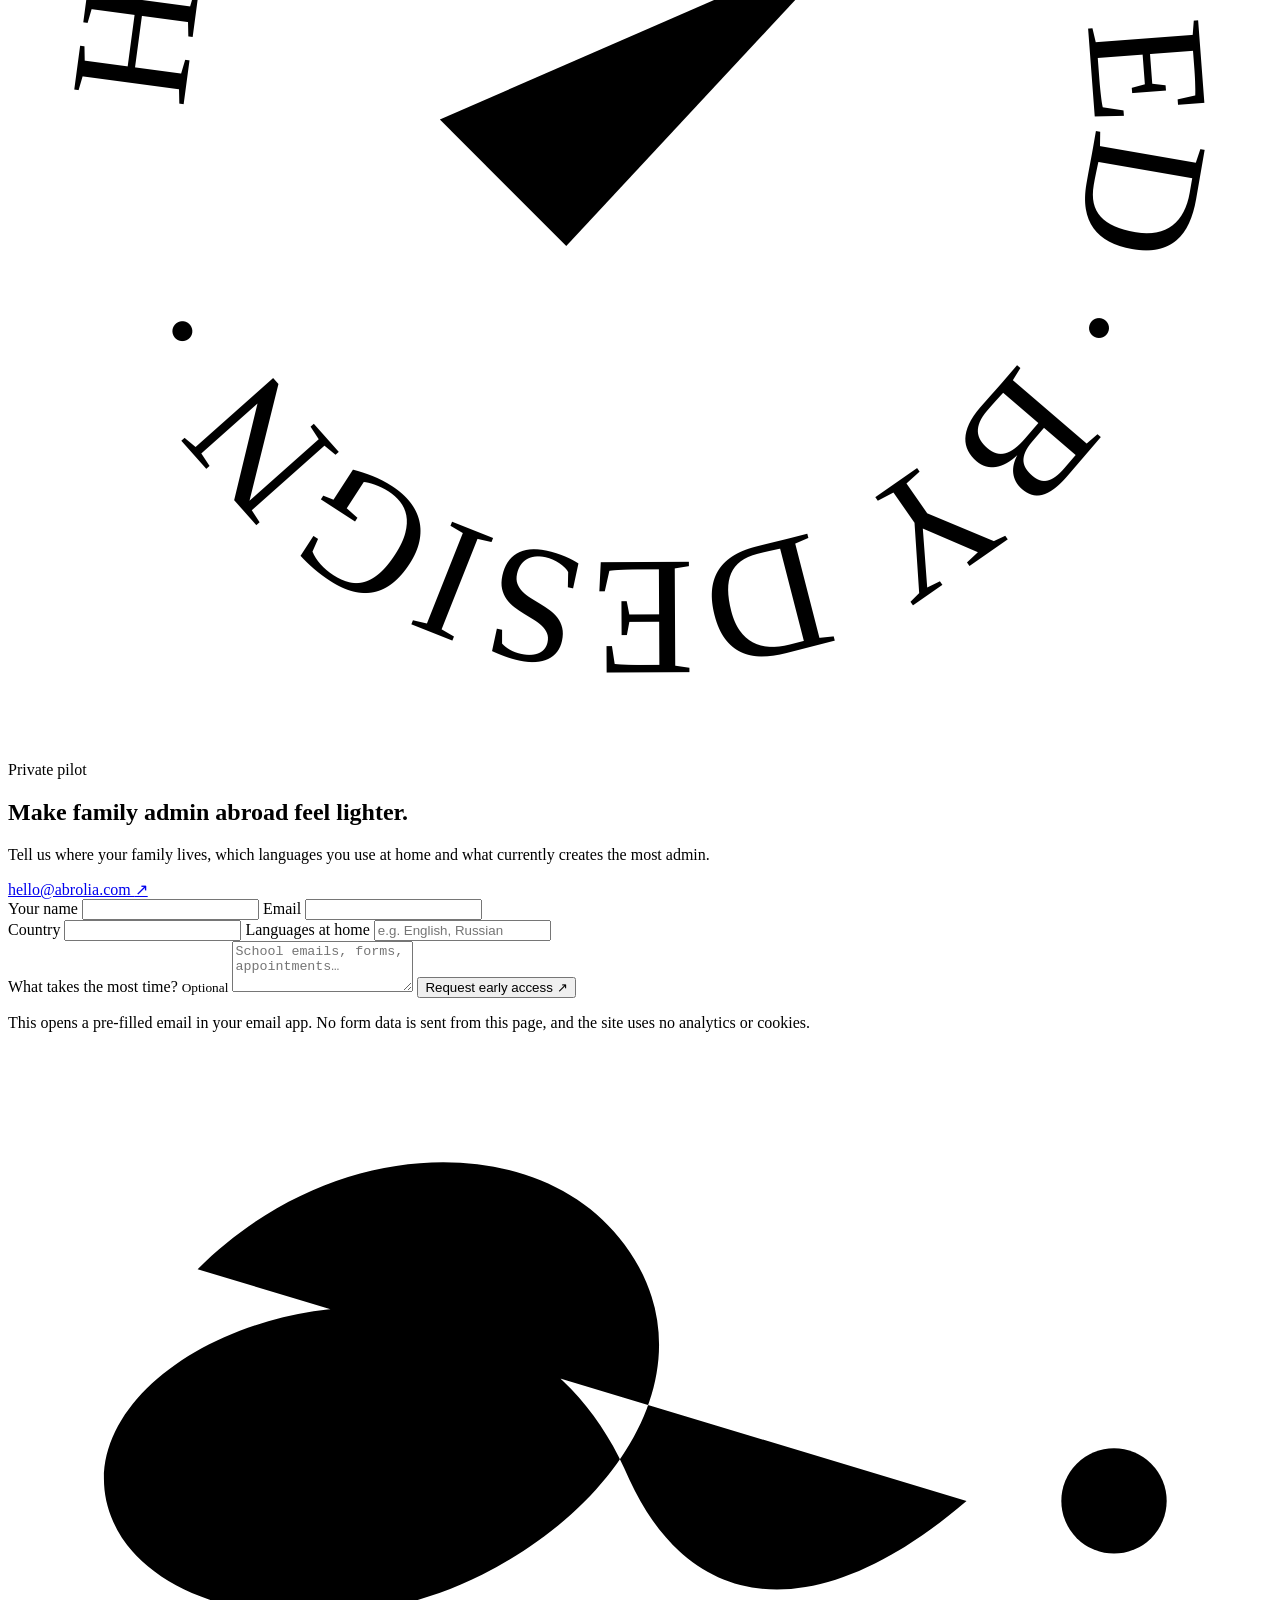
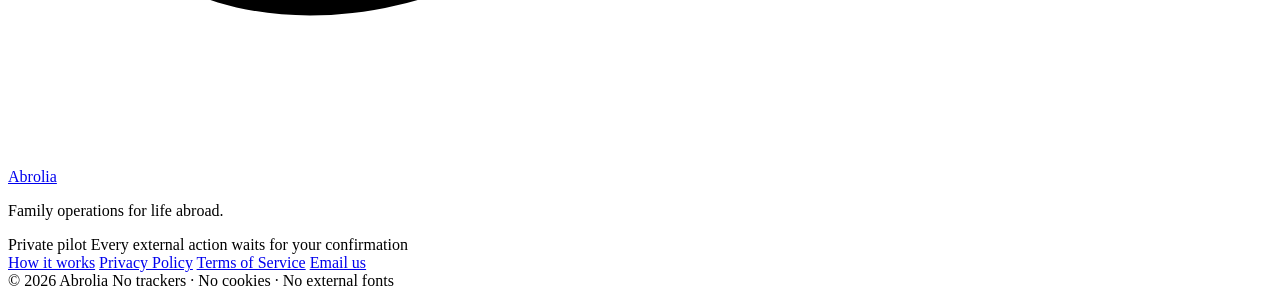
==== commit a4cef152: "feat(privacy): publish Privacy Policy and Terms for Google Gmail verification Opening the agent Gmai" ====
--- a/landing/index.html
+++ b/landing/index.html
@@ -388,12 +388,13 @@
           <p>Family operations for life abroad.</p>
         </div>
         <div class="footer-status">
-          <span>Private pilot in preparation</span>
-          <span>Real family correspondence is not yet being processed</span>
+          <span>Private pilot</span>
+          <span>Every external action waits for your confirmation</span>
         </div>
         <div class="footer-links">
           <a href="#how">How it works</a>
-          <a href="#privacy">Privacy</a>
+          <a href="/privacy.html">Privacy Policy</a>
+          <a href="/terms.html">Terms of Service</a>
           <a href="mailto:hello@abrolia.com">Email us</a>
         </div>
       </div>
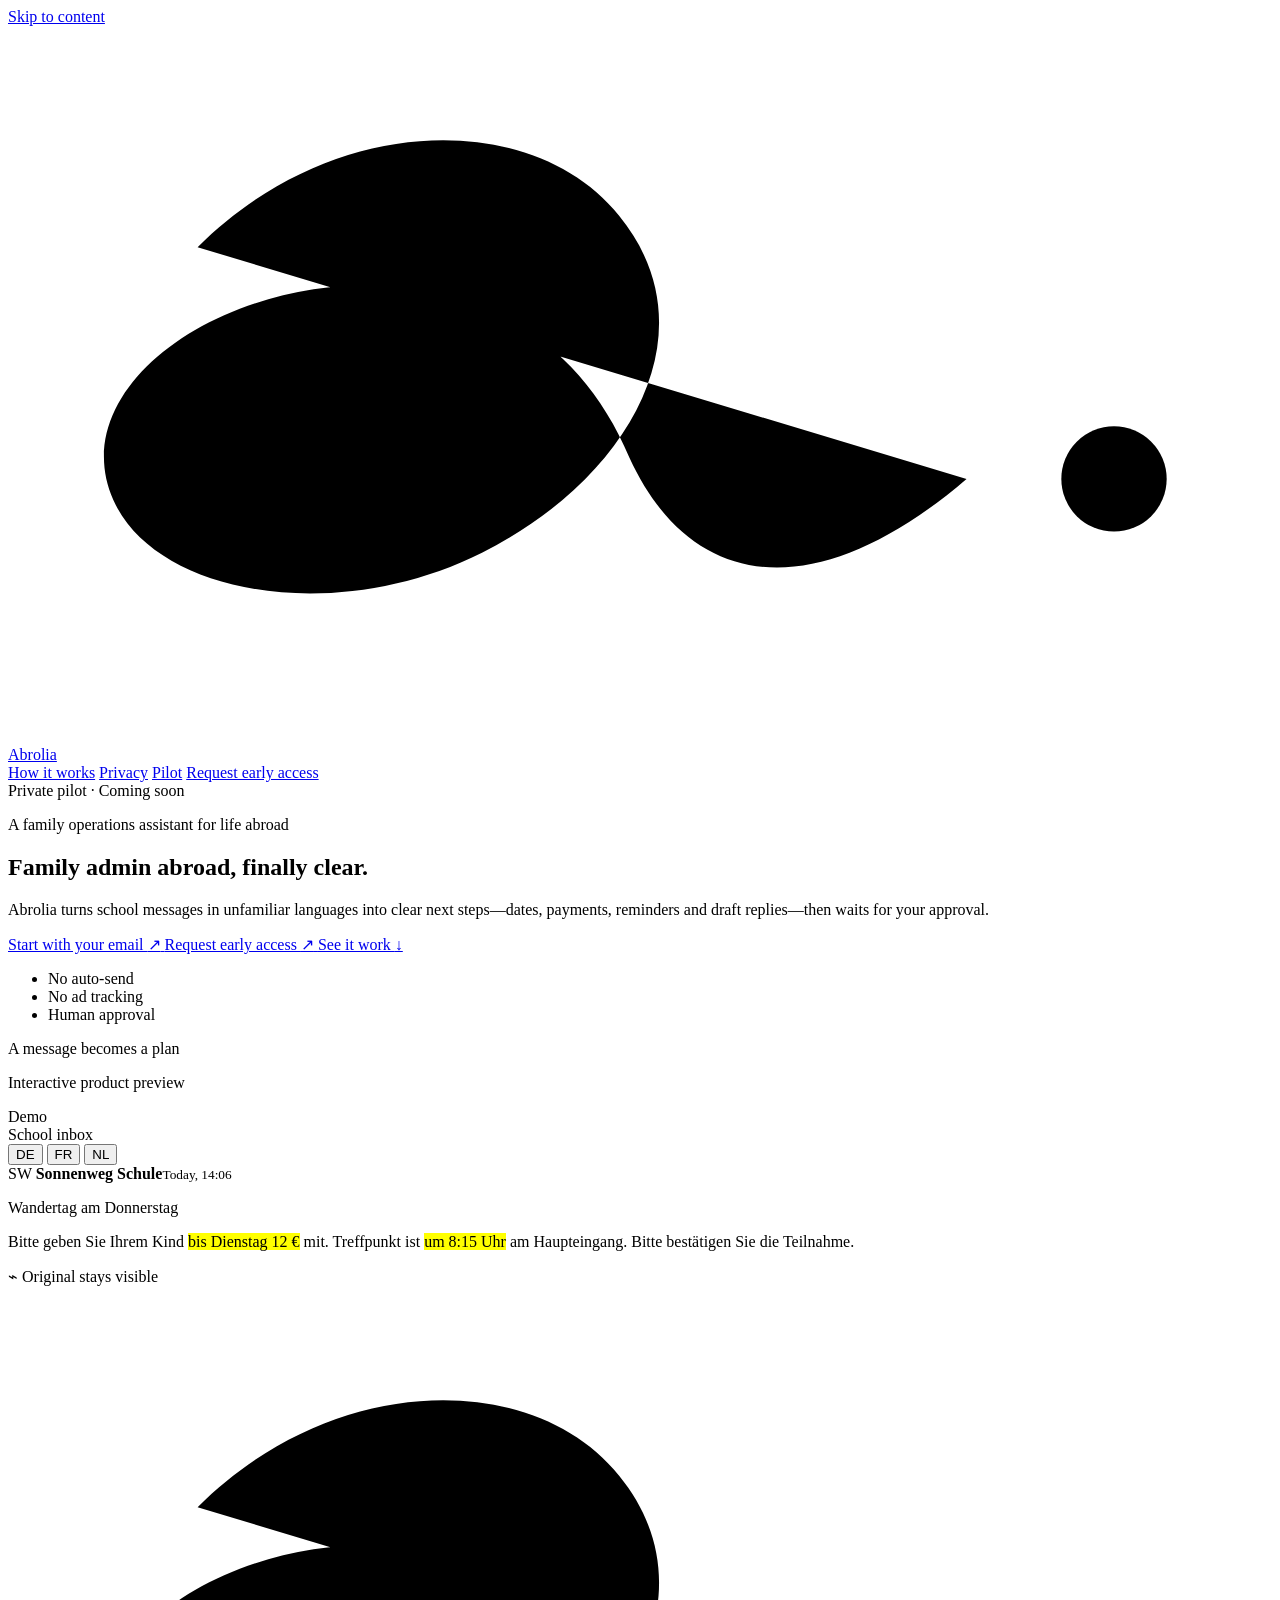
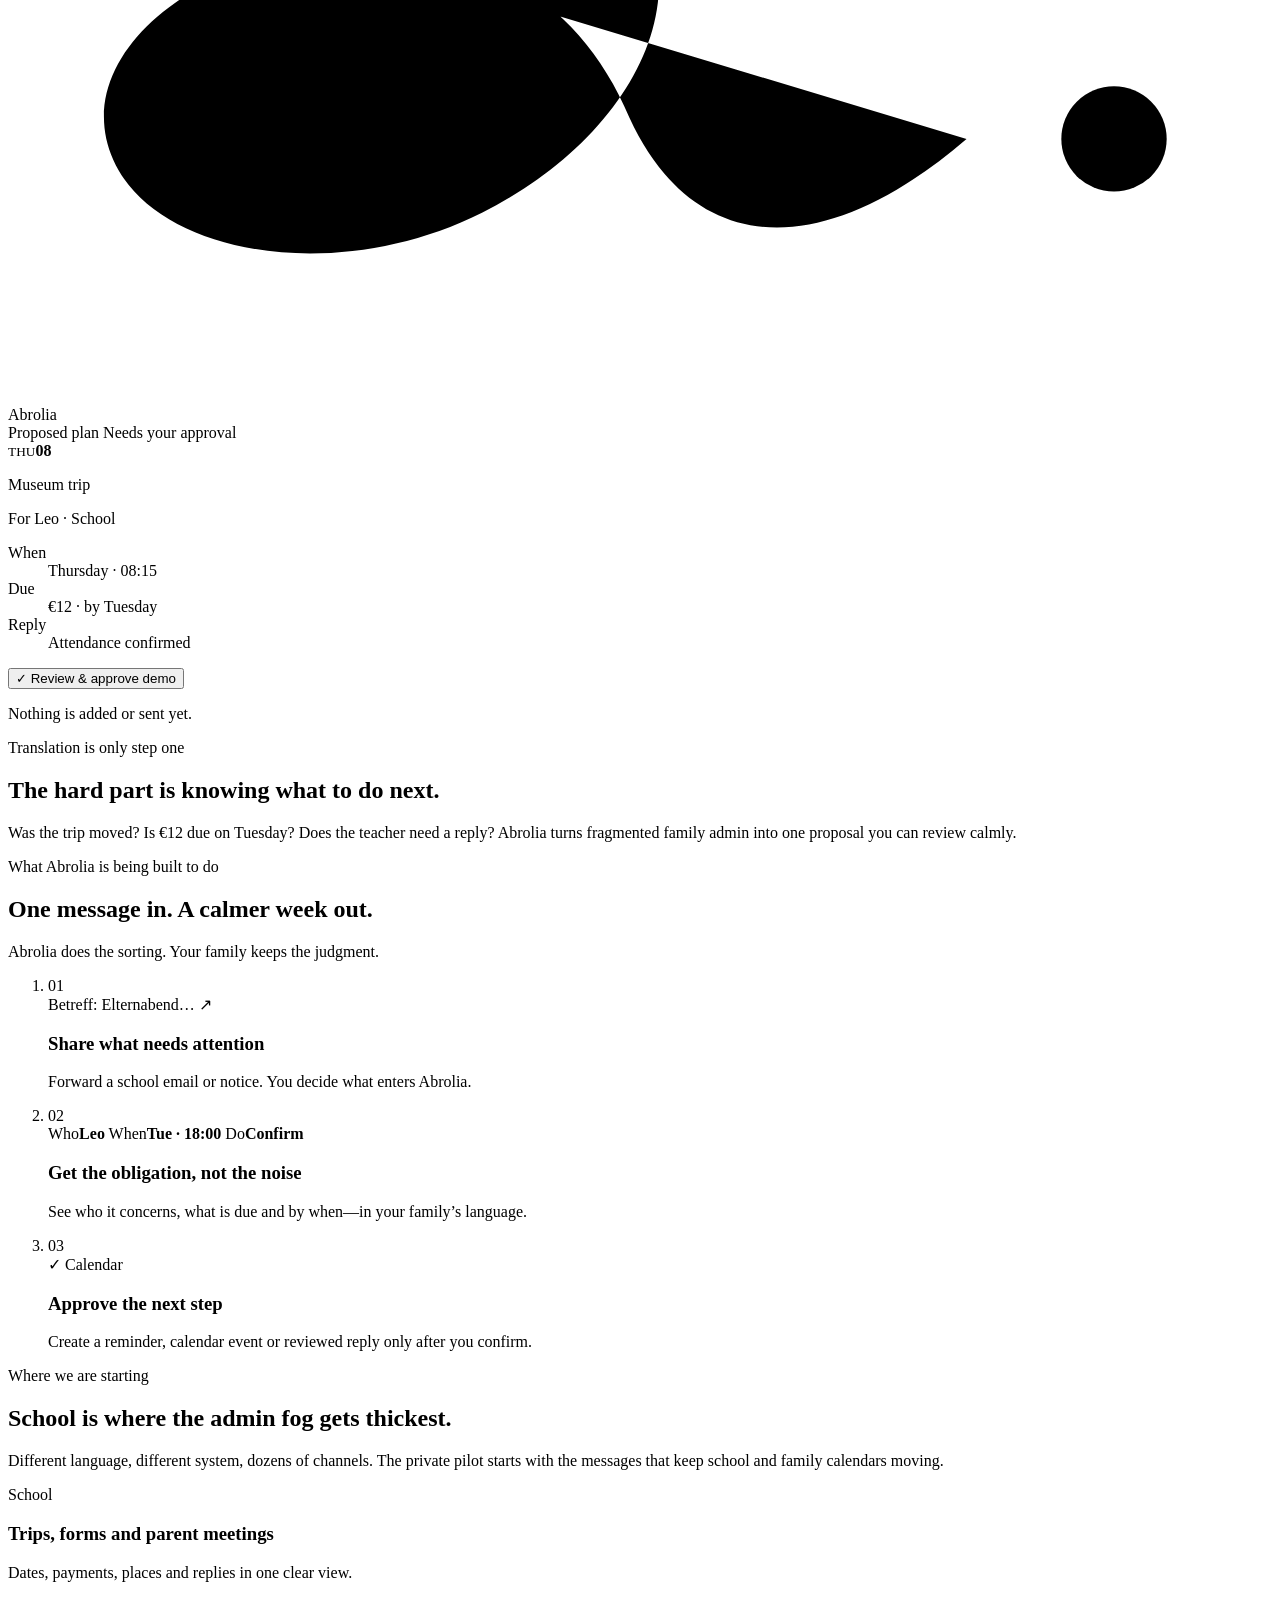
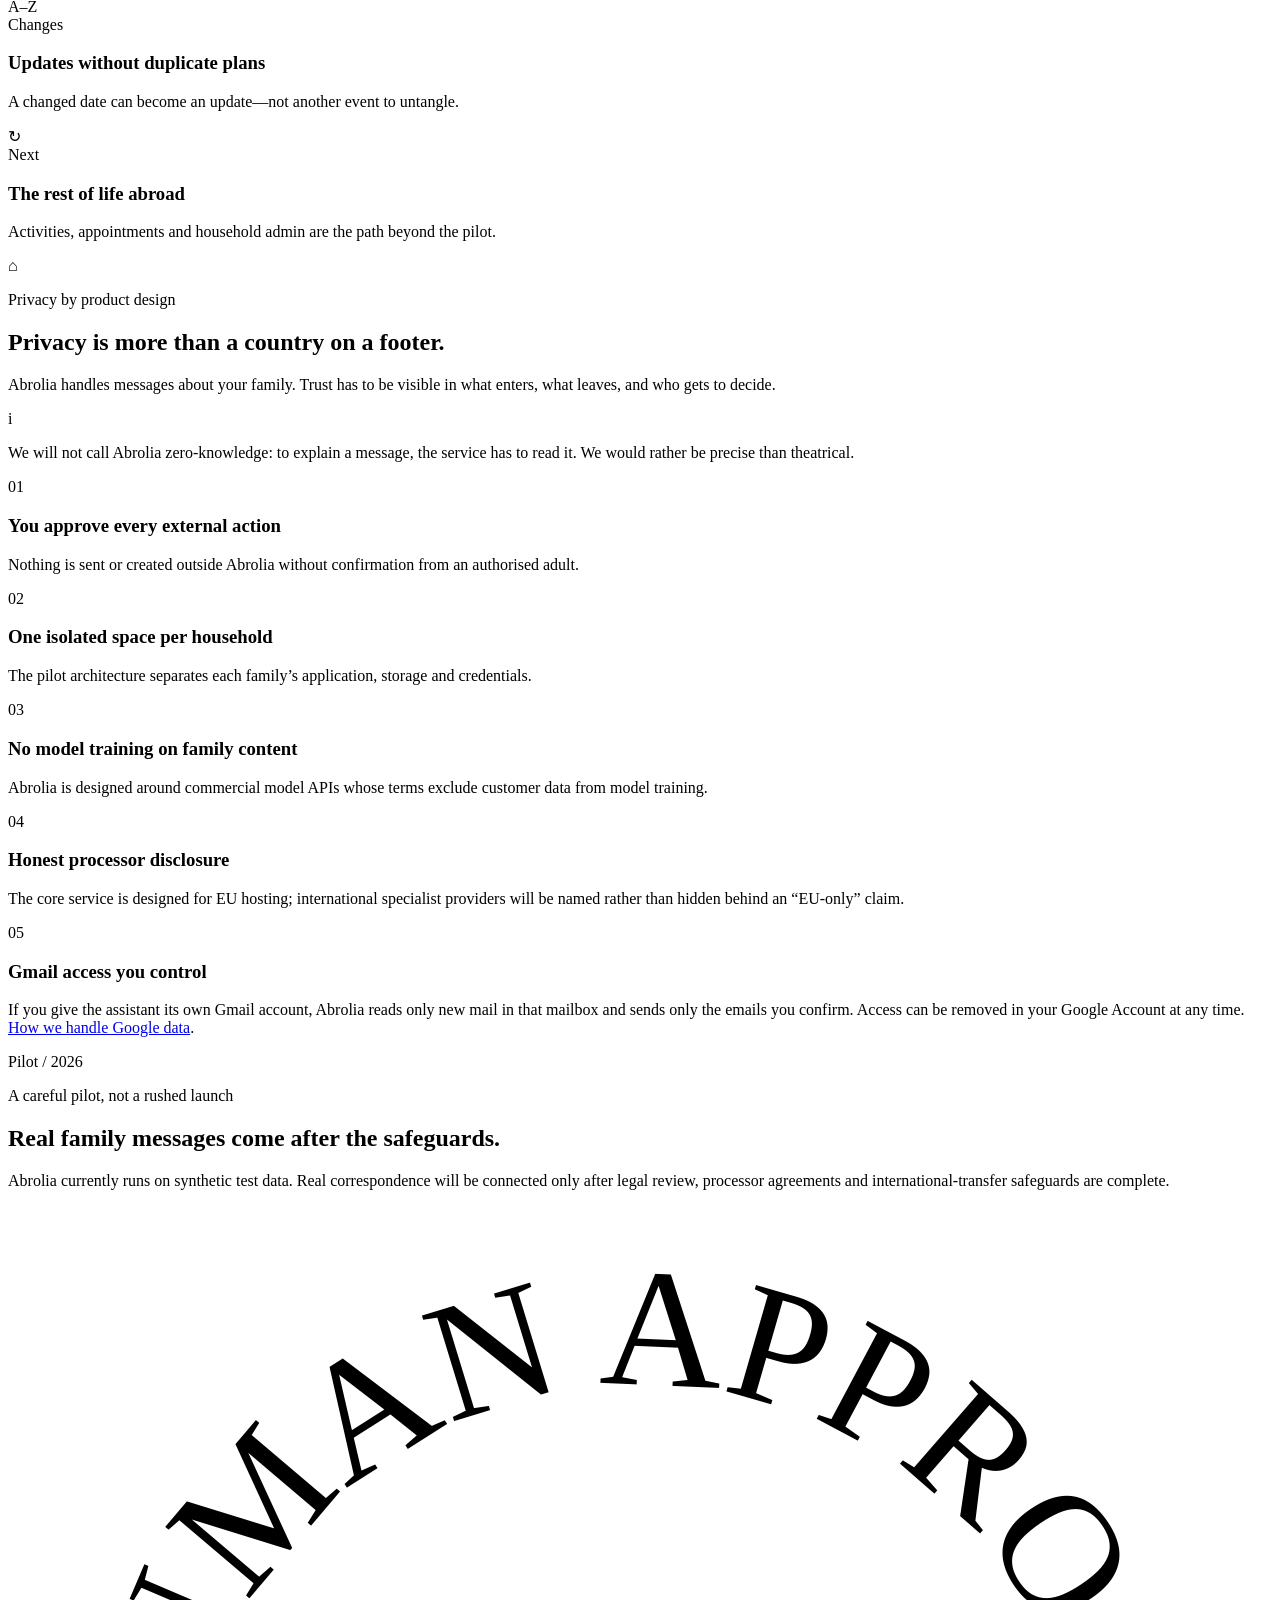
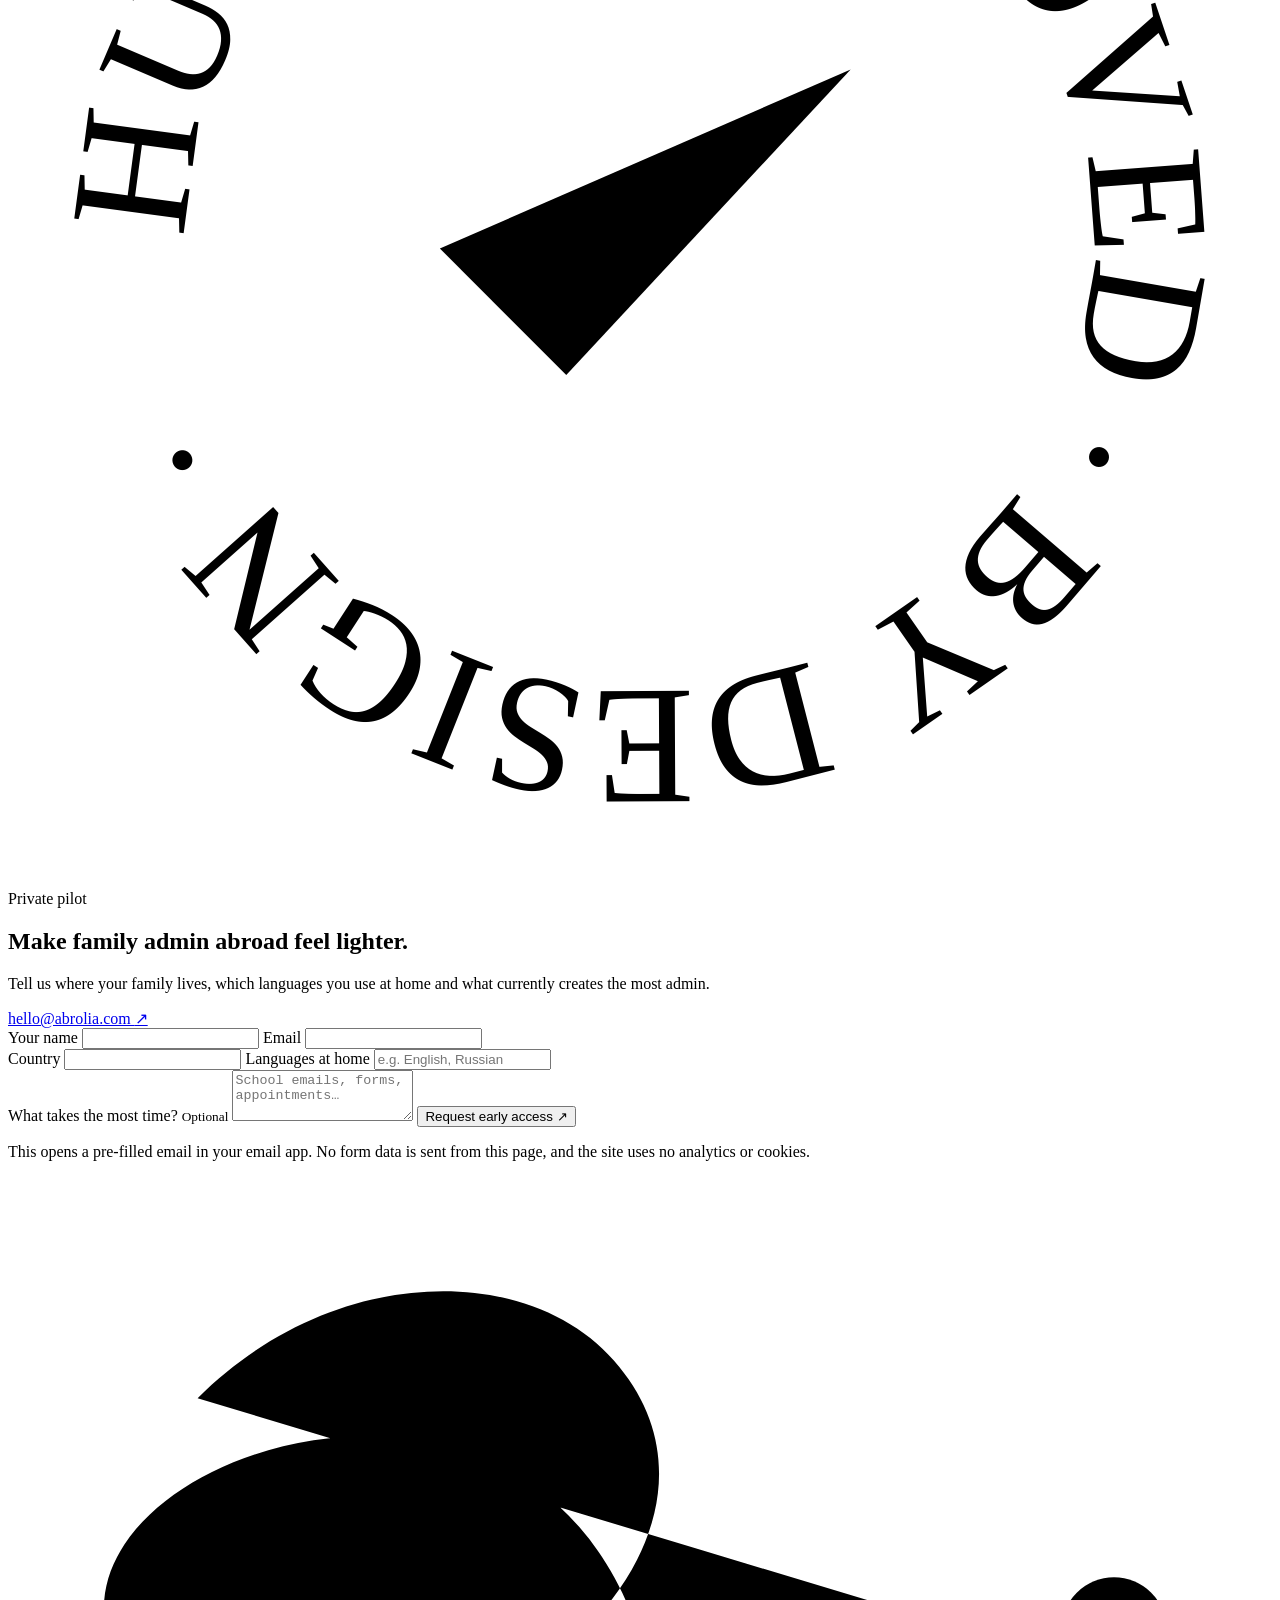
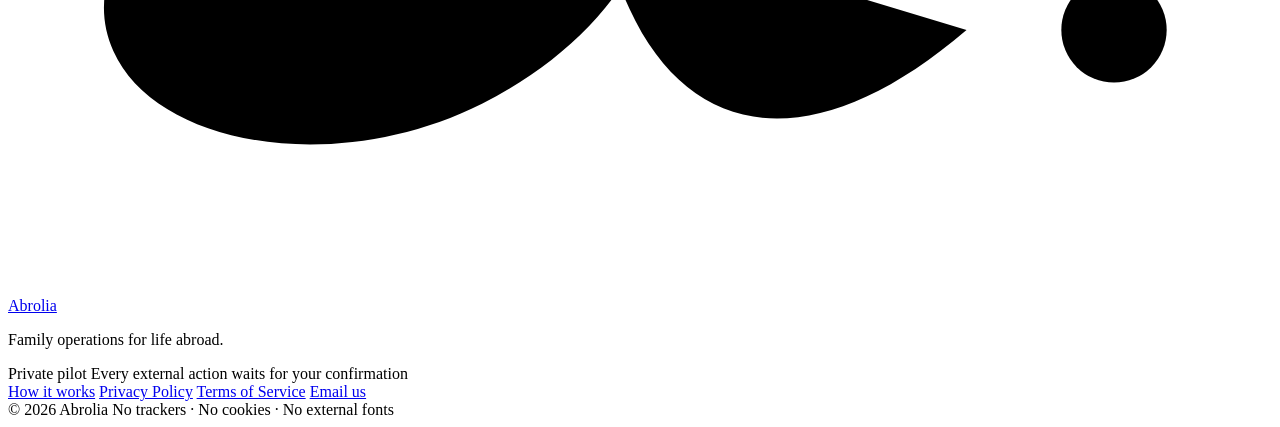
==== commit 82e04313: "feat(privacy): a Google user data section written to Google's own checklist Rework the Privacy Polic" ====
--- a/landing/index.html
+++ b/landing/index.html
@@ -291,6 +291,10 @@
               <span class="privacy-number">04</span>
               <div><h3>Honest processor disclosure</h3><p>The core service is designed for EU hosting; international specialist providers will be named rather than hidden behind an “EU-only” claim.</p></div>
             </article>
+            <article class="privacy-point reveal">
+              <span class="privacy-number">05</span>
+              <div><h3>Gmail access you control</h3><p>If you give the assistant its own Gmail account, Abrolia reads only new mail in that mailbox and sends only the emails you confirm. Access can be removed in your Google Account at any time. <a href="/privacy.html#google">How we handle Google data</a>.</p></div>
+            </article>
           </div>
         </div>
       </section>
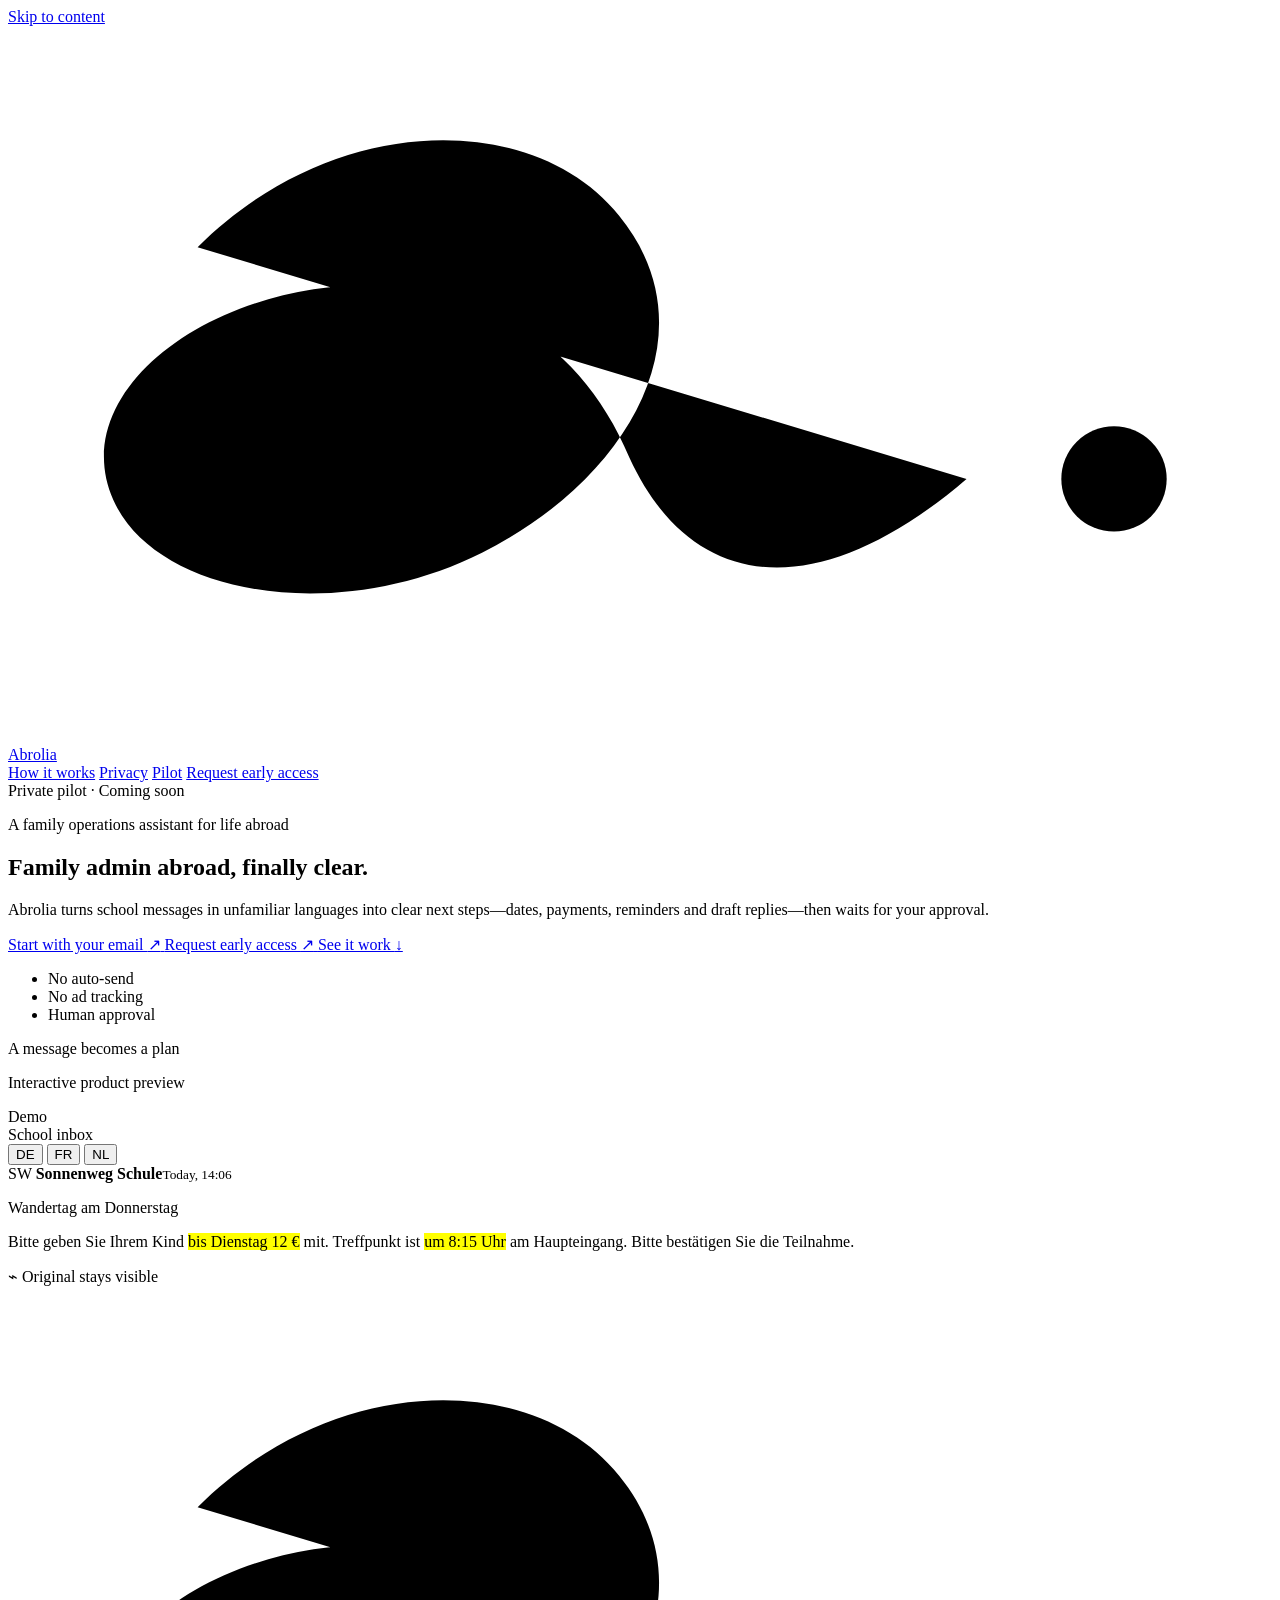
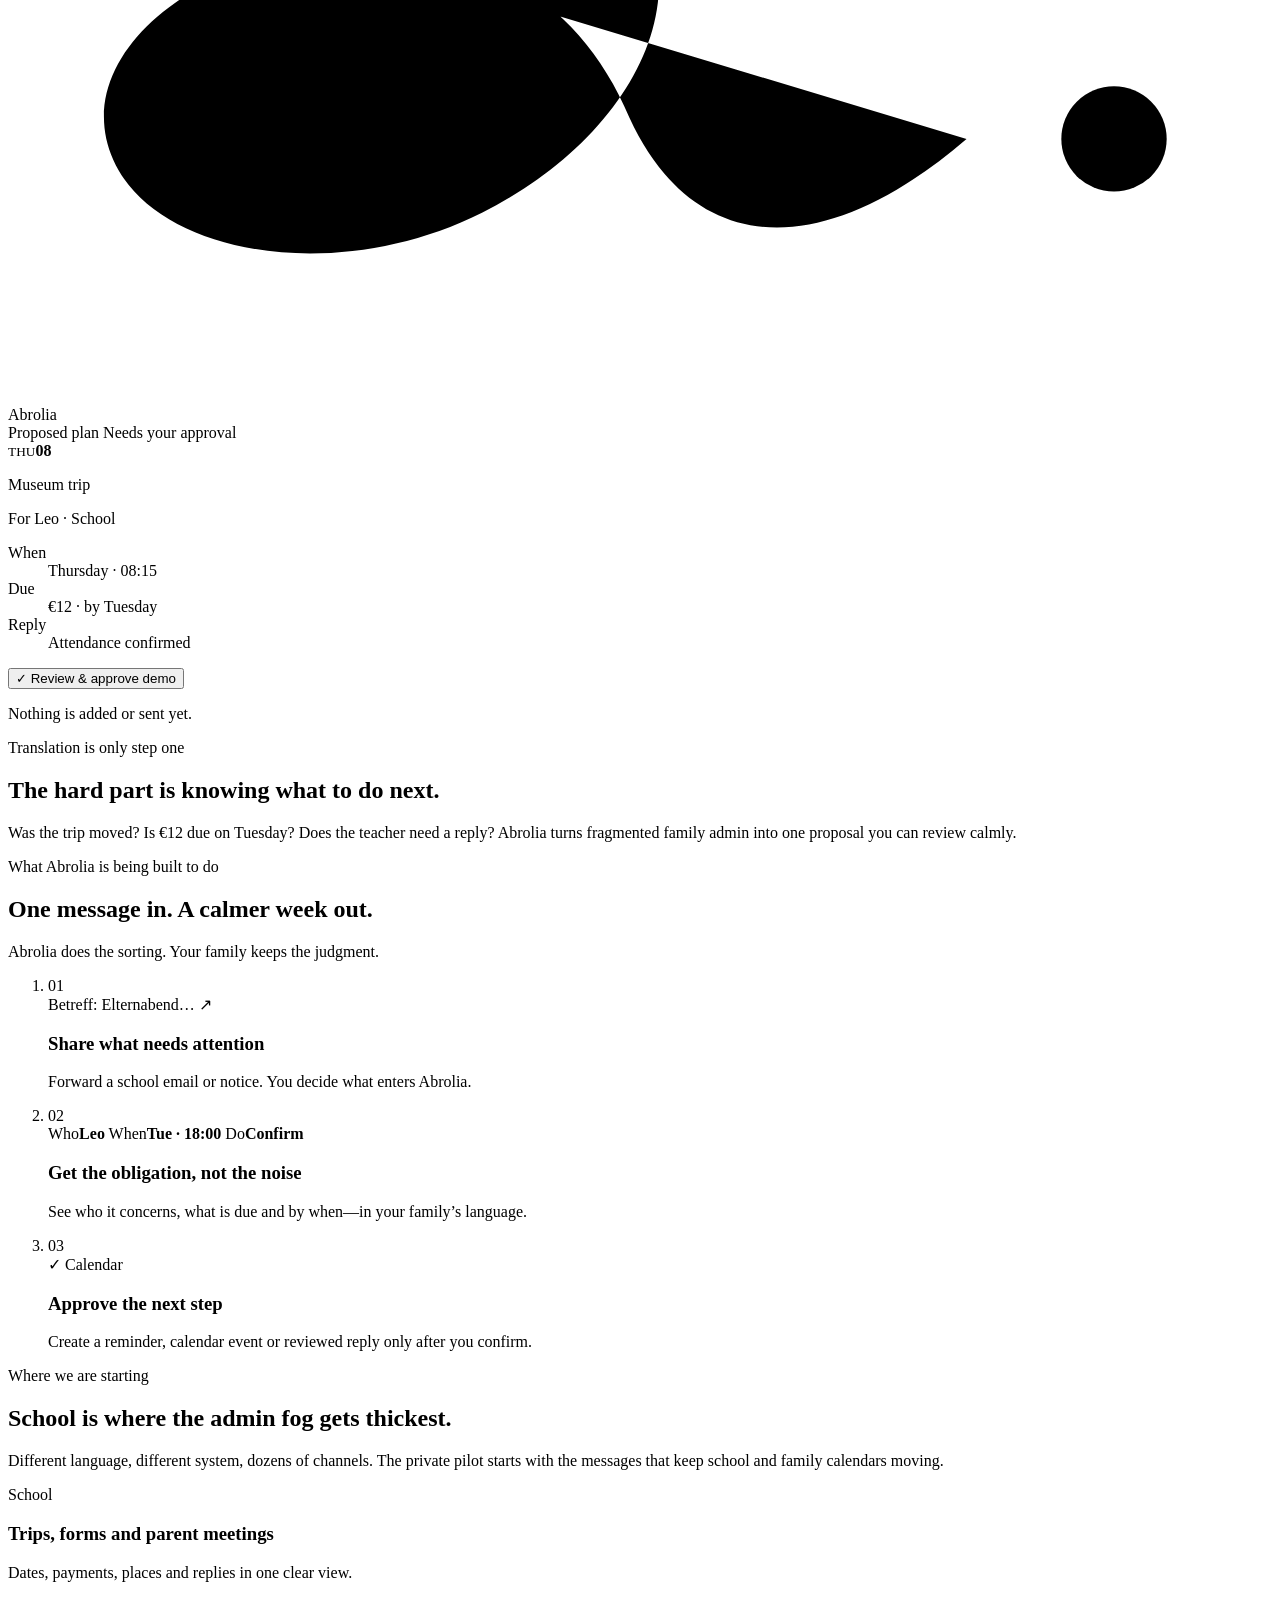
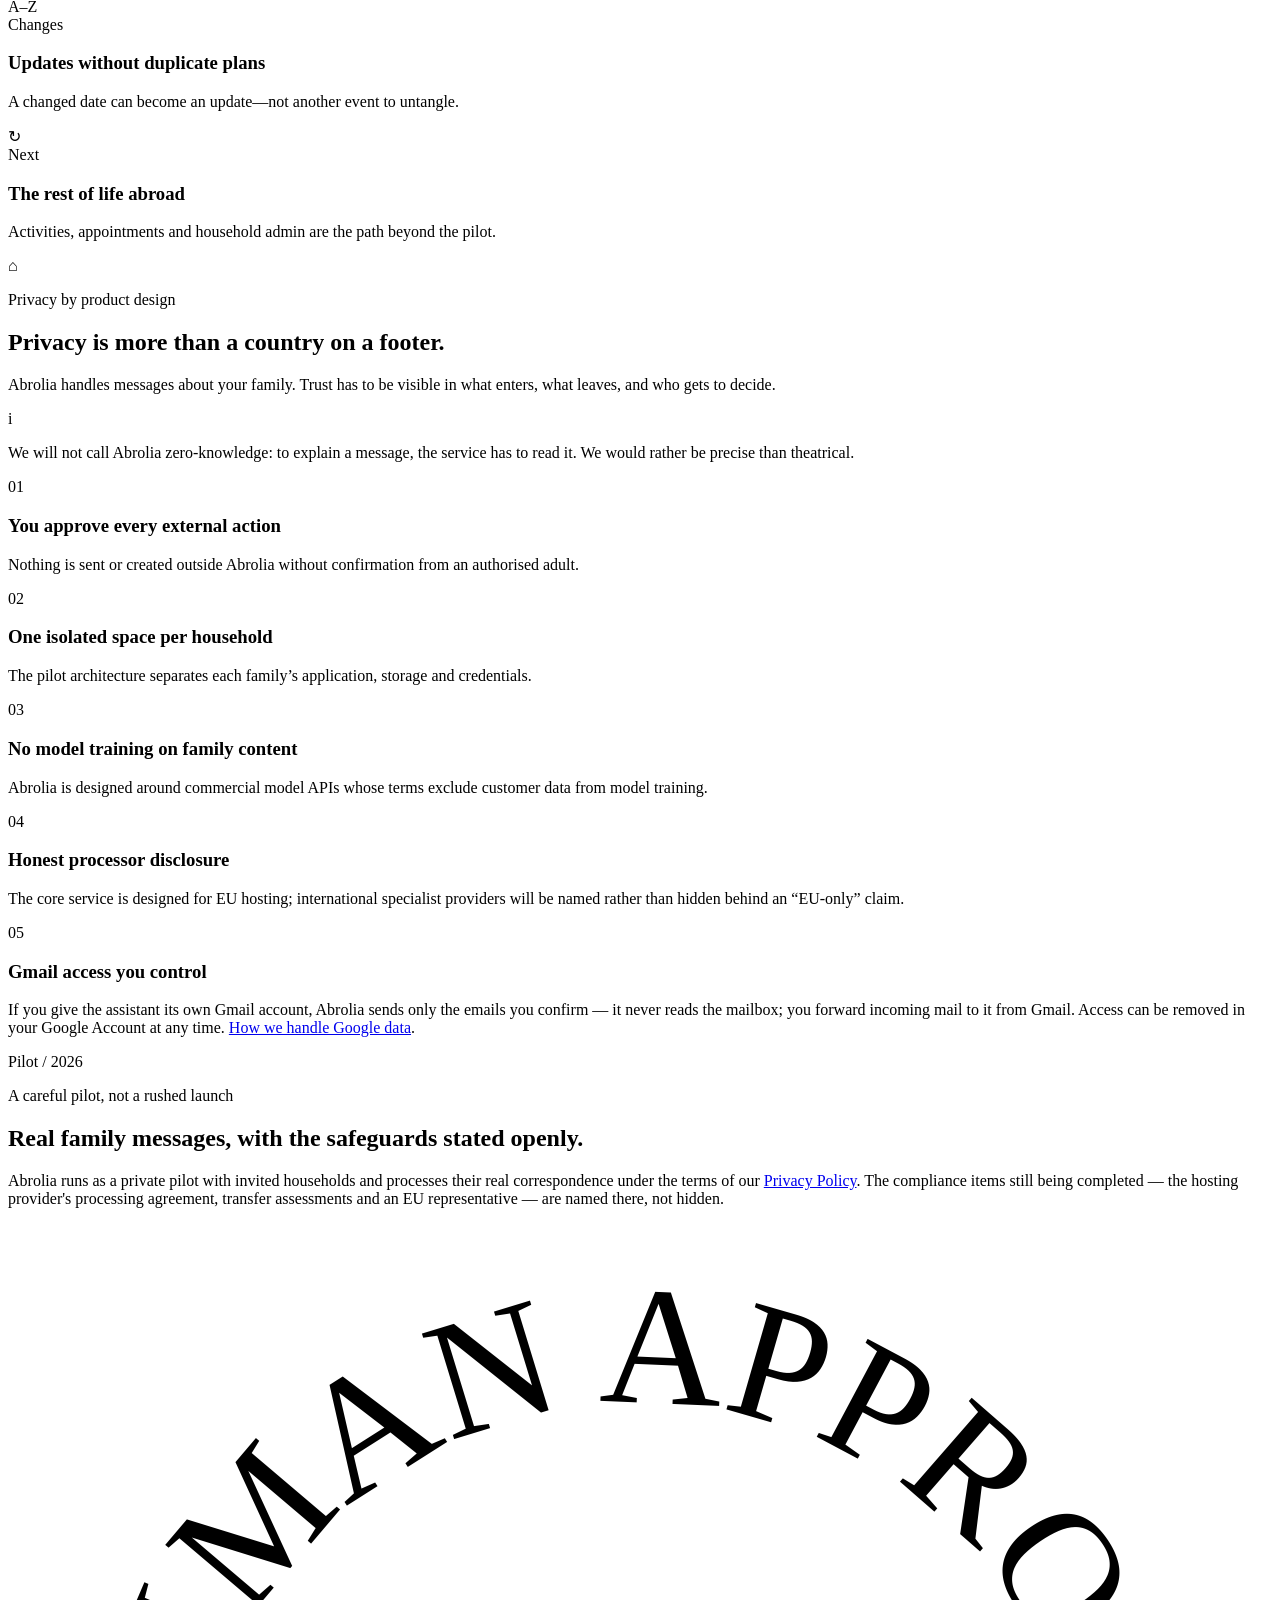
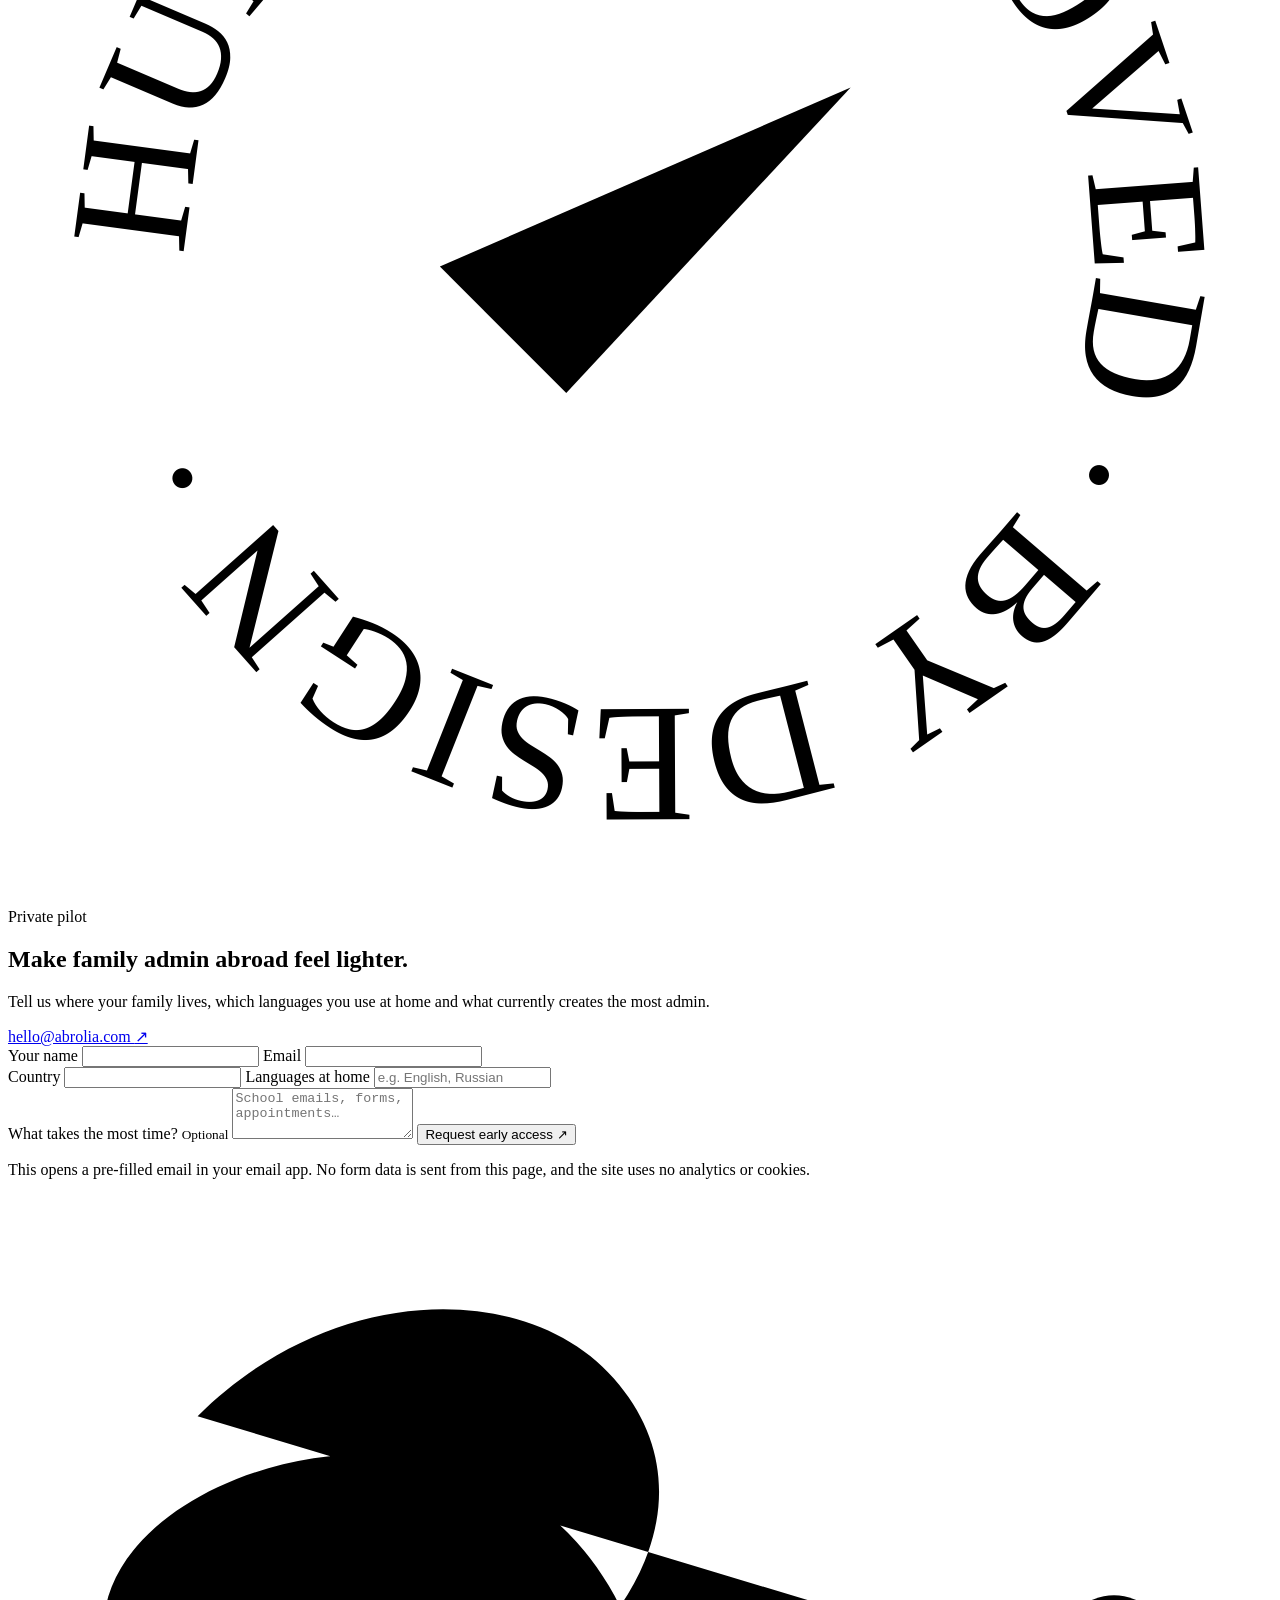
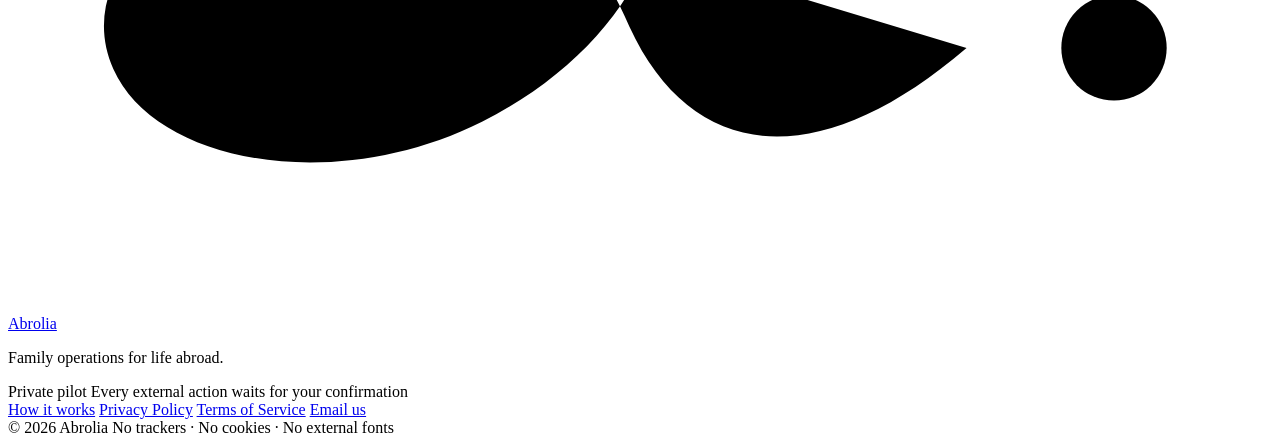
==== commit a4048aeb: "docs(gmail): describe the send-only, forwarding design everywhere Google, families and operators rea" ====
--- a/landing/index.html
+++ b/landing/index.html
@@ -293,7 +293,7 @@
             </article>
             <article class="privacy-point reveal">
               <span class="privacy-number">05</span>
-              <div><h3>Gmail access you control</h3><p>If you give the assistant its own Gmail account, Abrolia reads only new mail in that mailbox and sends only the emails you confirm. Access can be removed in your Google Account at any time. <a href="/privacy.html#google">How we handle Google data</a>.</p></div>
+              <div><h3>Gmail access you control</h3><p>If you give the assistant its own Gmail account, Abrolia sends only the emails you confirm — it never reads the mailbox; you forward incoming mail to it from Gmail. Access can be removed in your Google Account at any time. <a href="/privacy.html#google">How we handle Google data</a>.</p></div>
             </article>
           </div>
         </div>
@@ -304,11 +304,12 @@
           <div class="pilot-index">Pilot / 2026</div>
           <div class="pilot-copy">
             <p class="section-label">A careful pilot, not a rushed launch</p>
-            <h2>Real family messages come after the safeguards.</h2>
+            <h2>Real family messages, with the safeguards stated openly.</h2>
             <p>
-              Abrolia currently runs on synthetic test data. Real correspondence will be connected
-              only after legal review, processor agreements and international-transfer safeguards
-              are complete.
+              Abrolia runs as a private pilot with invited households and processes their real
+              correspondence under the terms of our <a href="/privacy.html">Privacy Policy</a>. The
+              compliance items still being completed — the hosting provider's processing agreement,
+              transfer assessments and an EU representative — are named there, not hidden.
             </p>
           </div>
           <div class="pilot-seal" aria-label="Human approved by design">
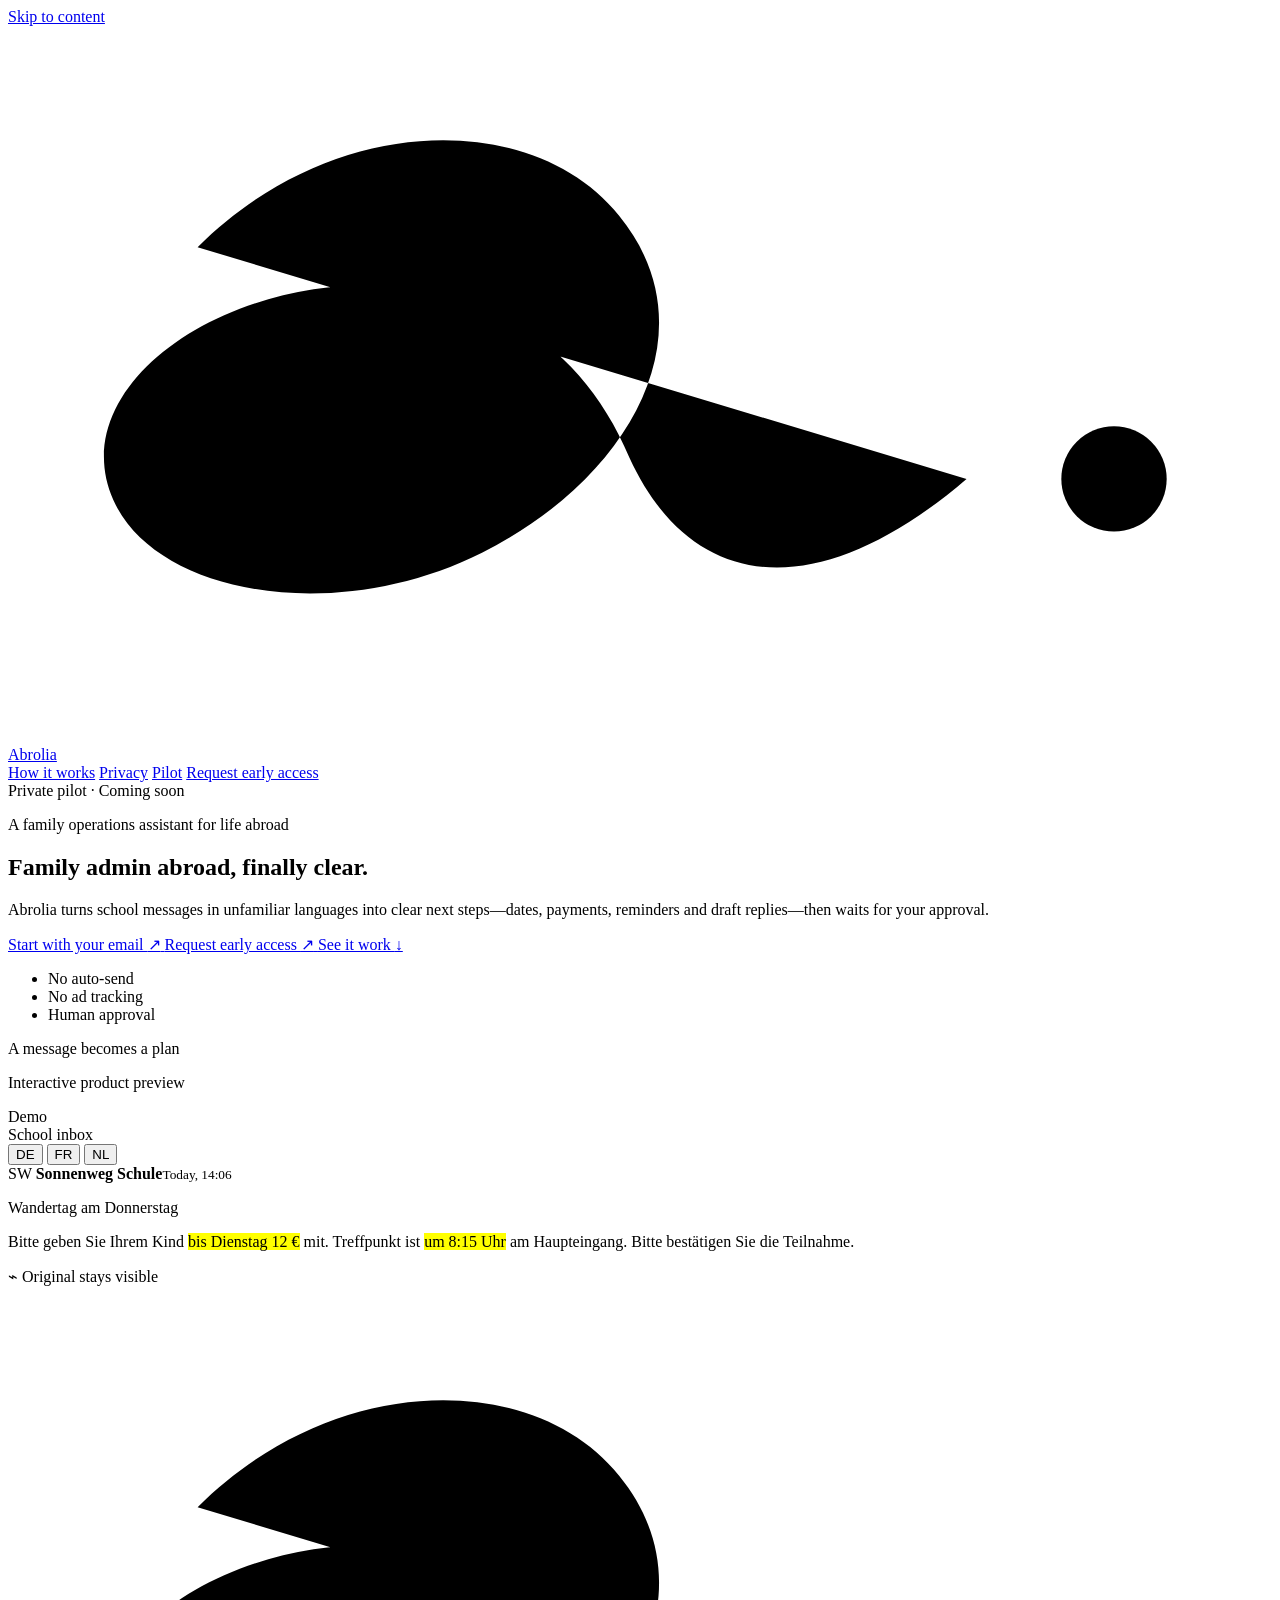
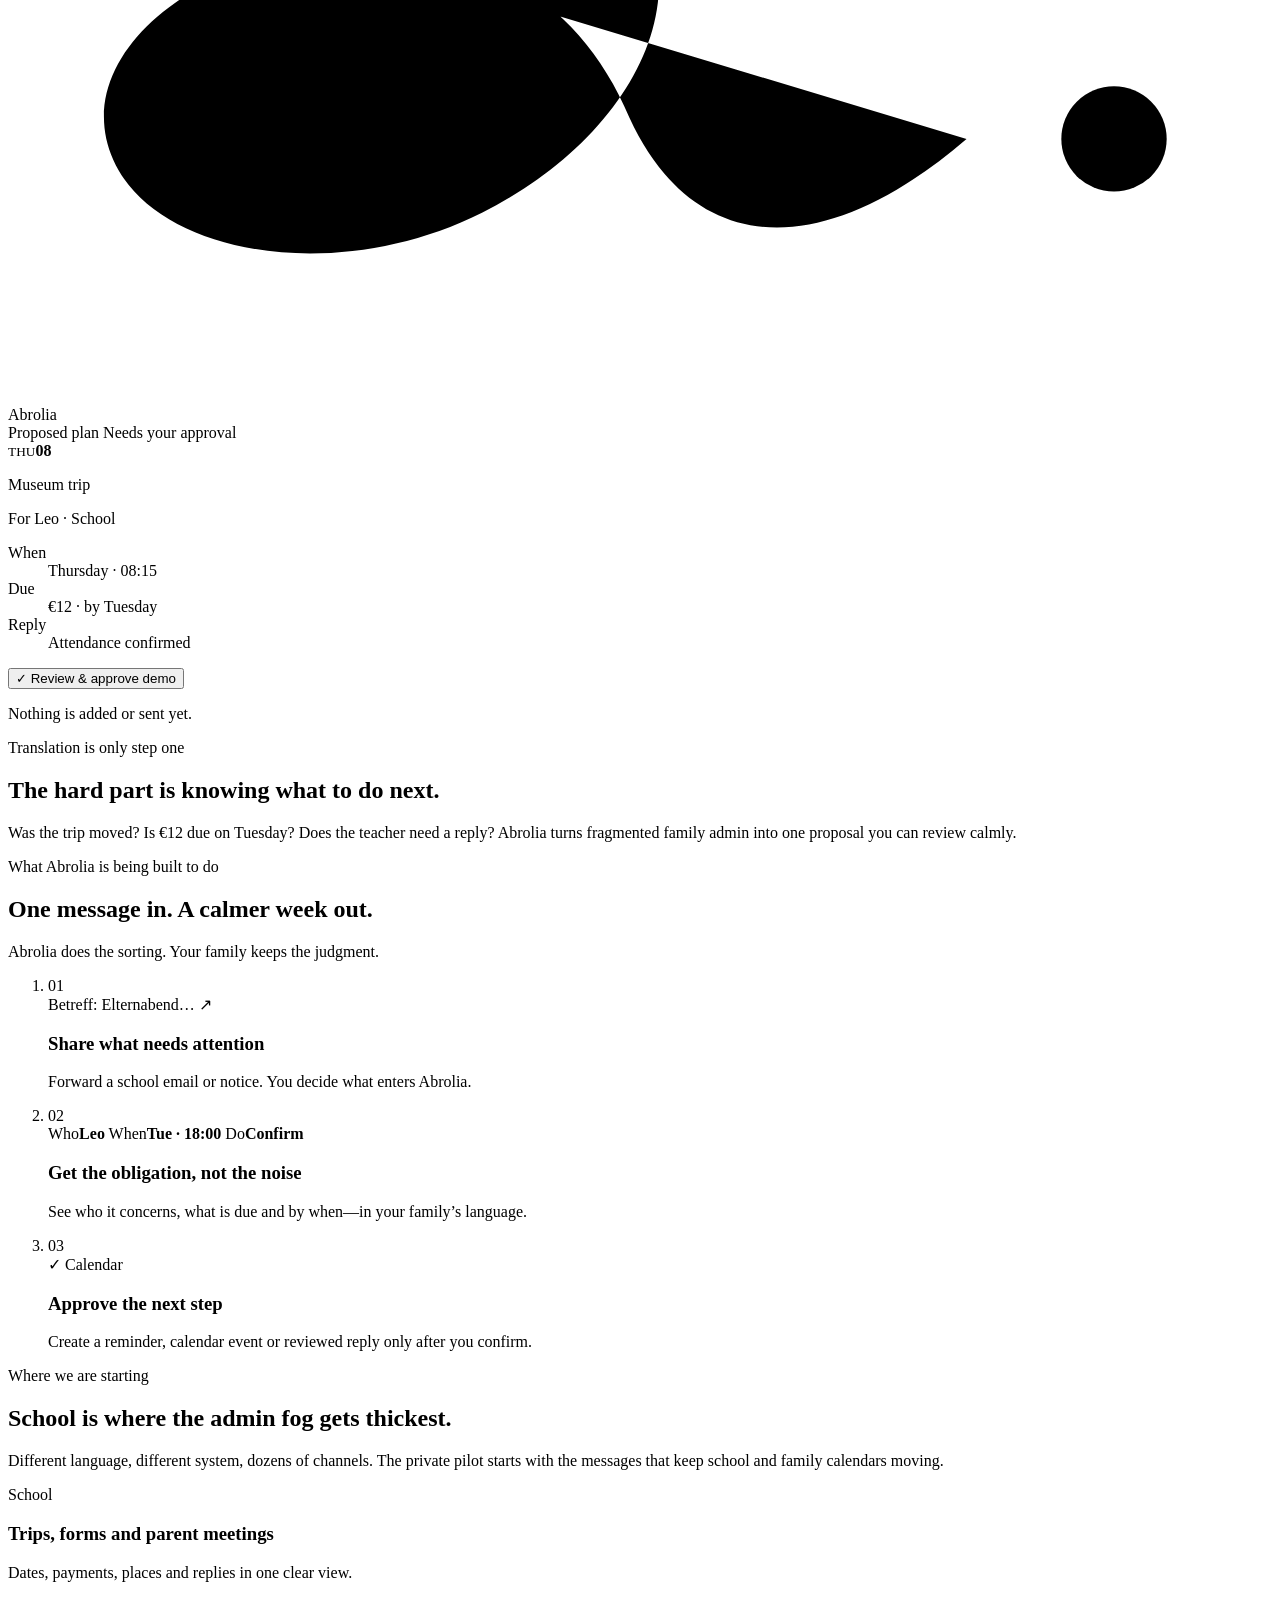
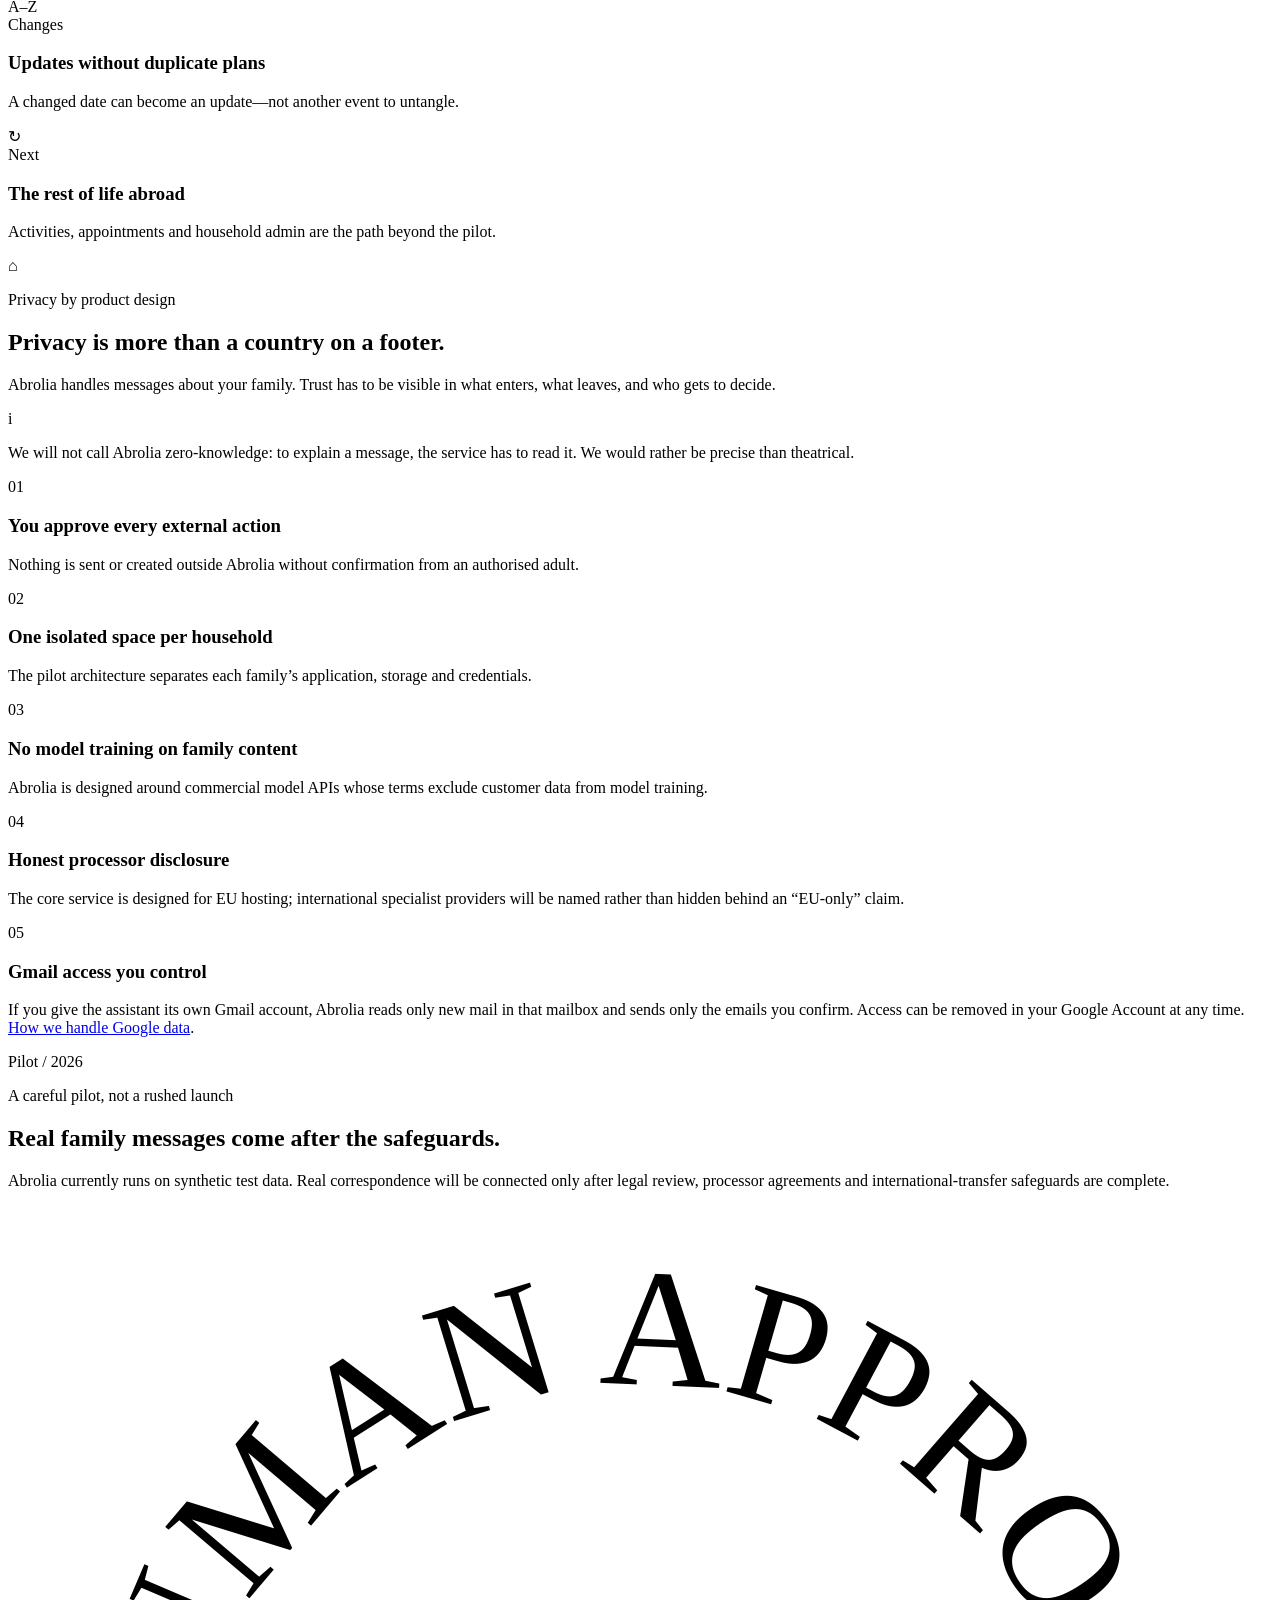
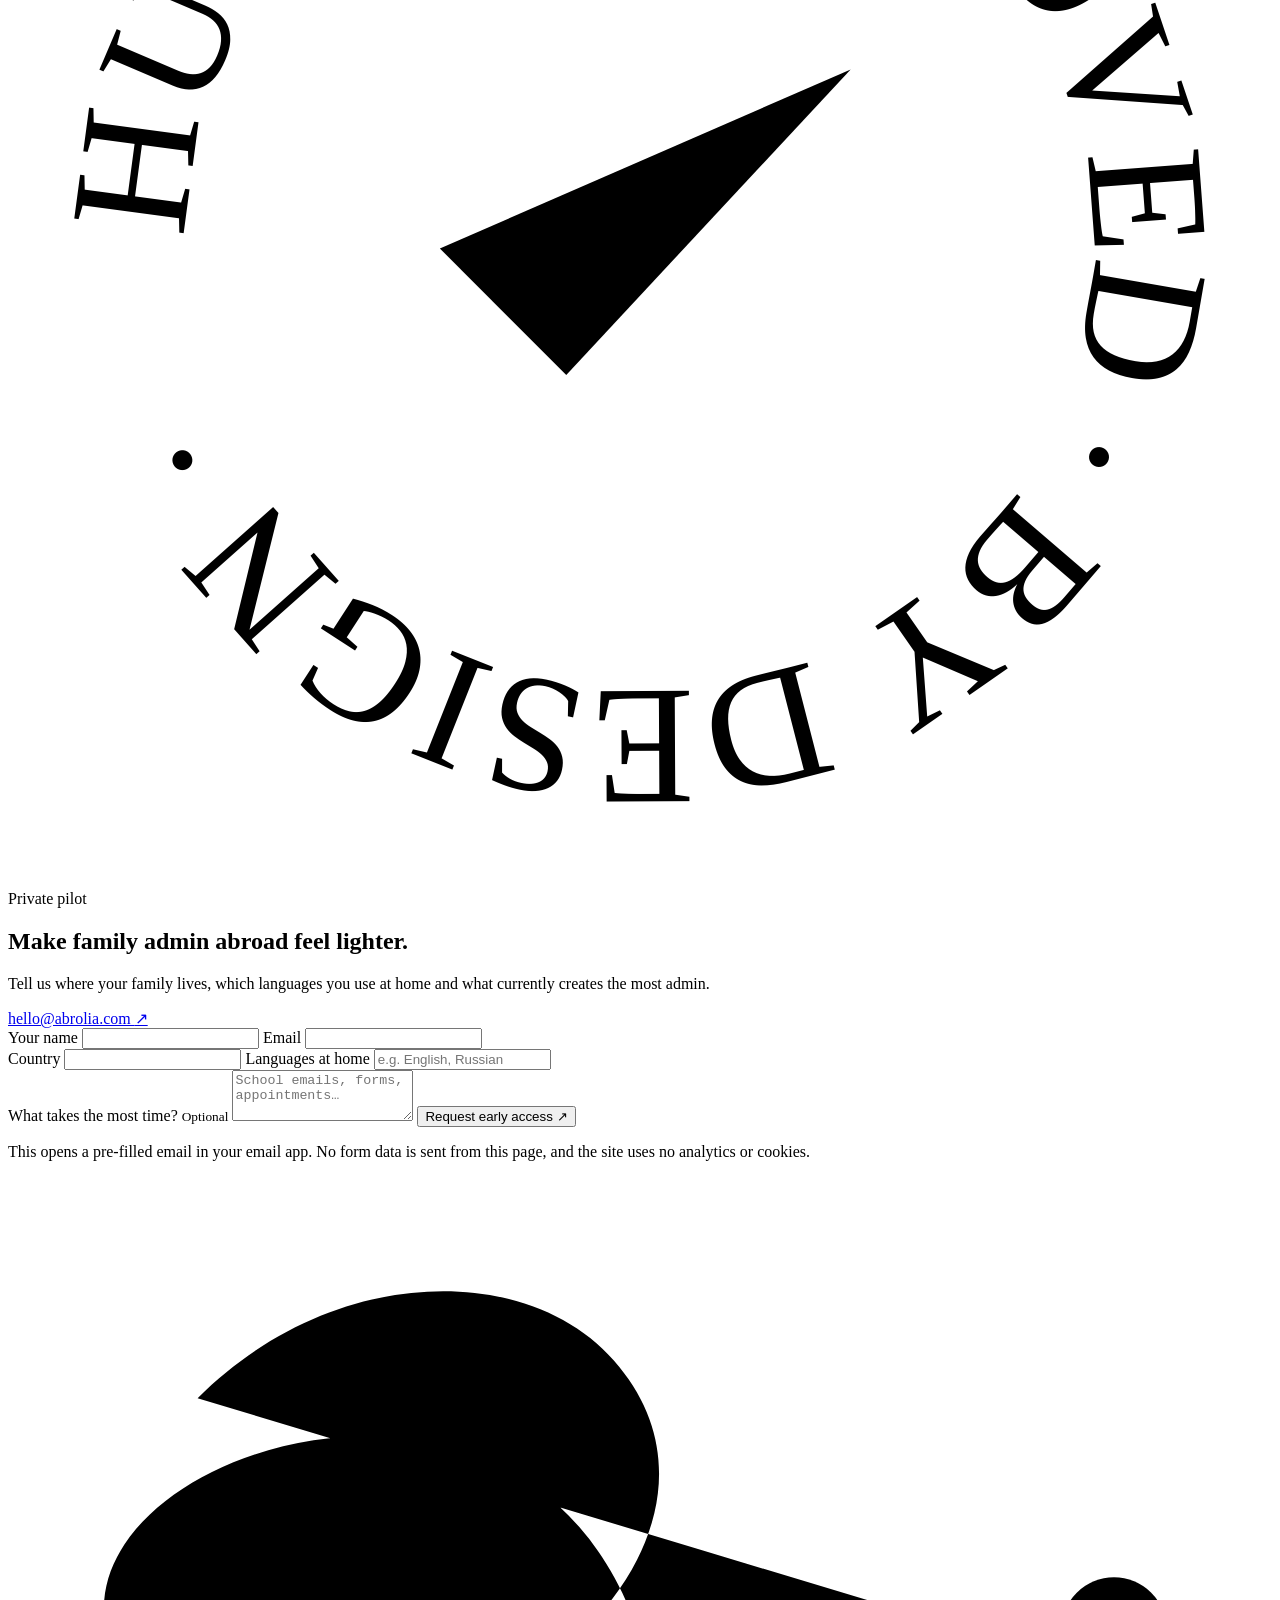
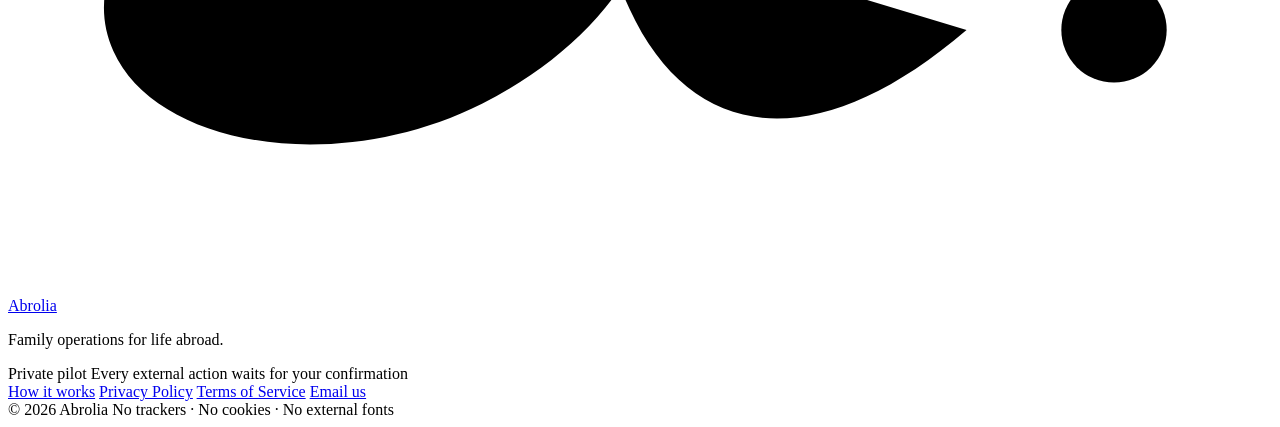
==== commit 261ff0d1: "feat(privacy): publish Privacy Policy and Terms for Google Gmail verification (#165) * feat(privacy)" ====
--- a/landing/index.html
+++ b/landing/index.html
@@ -293,7 +293,7 @@
             </article>
             <article class="privacy-point reveal">
               <span class="privacy-number">05</span>
-              <div><h3>Gmail access you control</h3><p>If you give the assistant its own Gmail account, Abrolia sends only the emails you confirm — it never reads the mailbox; you forward incoming mail to it from Gmail. Access can be removed in your Google Account at any time. <a href="/privacy.html#google">How we handle Google data</a>.</p></div>
+              <div><h3>Gmail access you control</h3><p>If you give the assistant its own Gmail account, Abrolia reads only new mail in that mailbox and sends only the emails you confirm. Access can be removed in your Google Account at any time. <a href="/privacy.html#google">How we handle Google data</a>.</p></div>
             </article>
           </div>
         </div>
@@ -304,12 +304,11 @@
           <div class="pilot-index">Pilot / 2026</div>
           <div class="pilot-copy">
             <p class="section-label">A careful pilot, not a rushed launch</p>
-            <h2>Real family messages, with the safeguards stated openly.</h2>
+            <h2>Real family messages come after the safeguards.</h2>
             <p>
-              Abrolia runs as a private pilot with invited households and processes their real
-              correspondence under the terms of our <a href="/privacy.html">Privacy Policy</a>. The
-              compliance items still being completed — the hosting provider's processing agreement,
-              transfer assessments and an EU representative — are named there, not hidden.
+              Abrolia currently runs on synthetic test data. Real correspondence will be connected
+              only after legal review, processor agreements and international-transfer safeguards
+              are complete.
             </p>
           </div>
           <div class="pilot-seal" aria-label="Human approved by design">
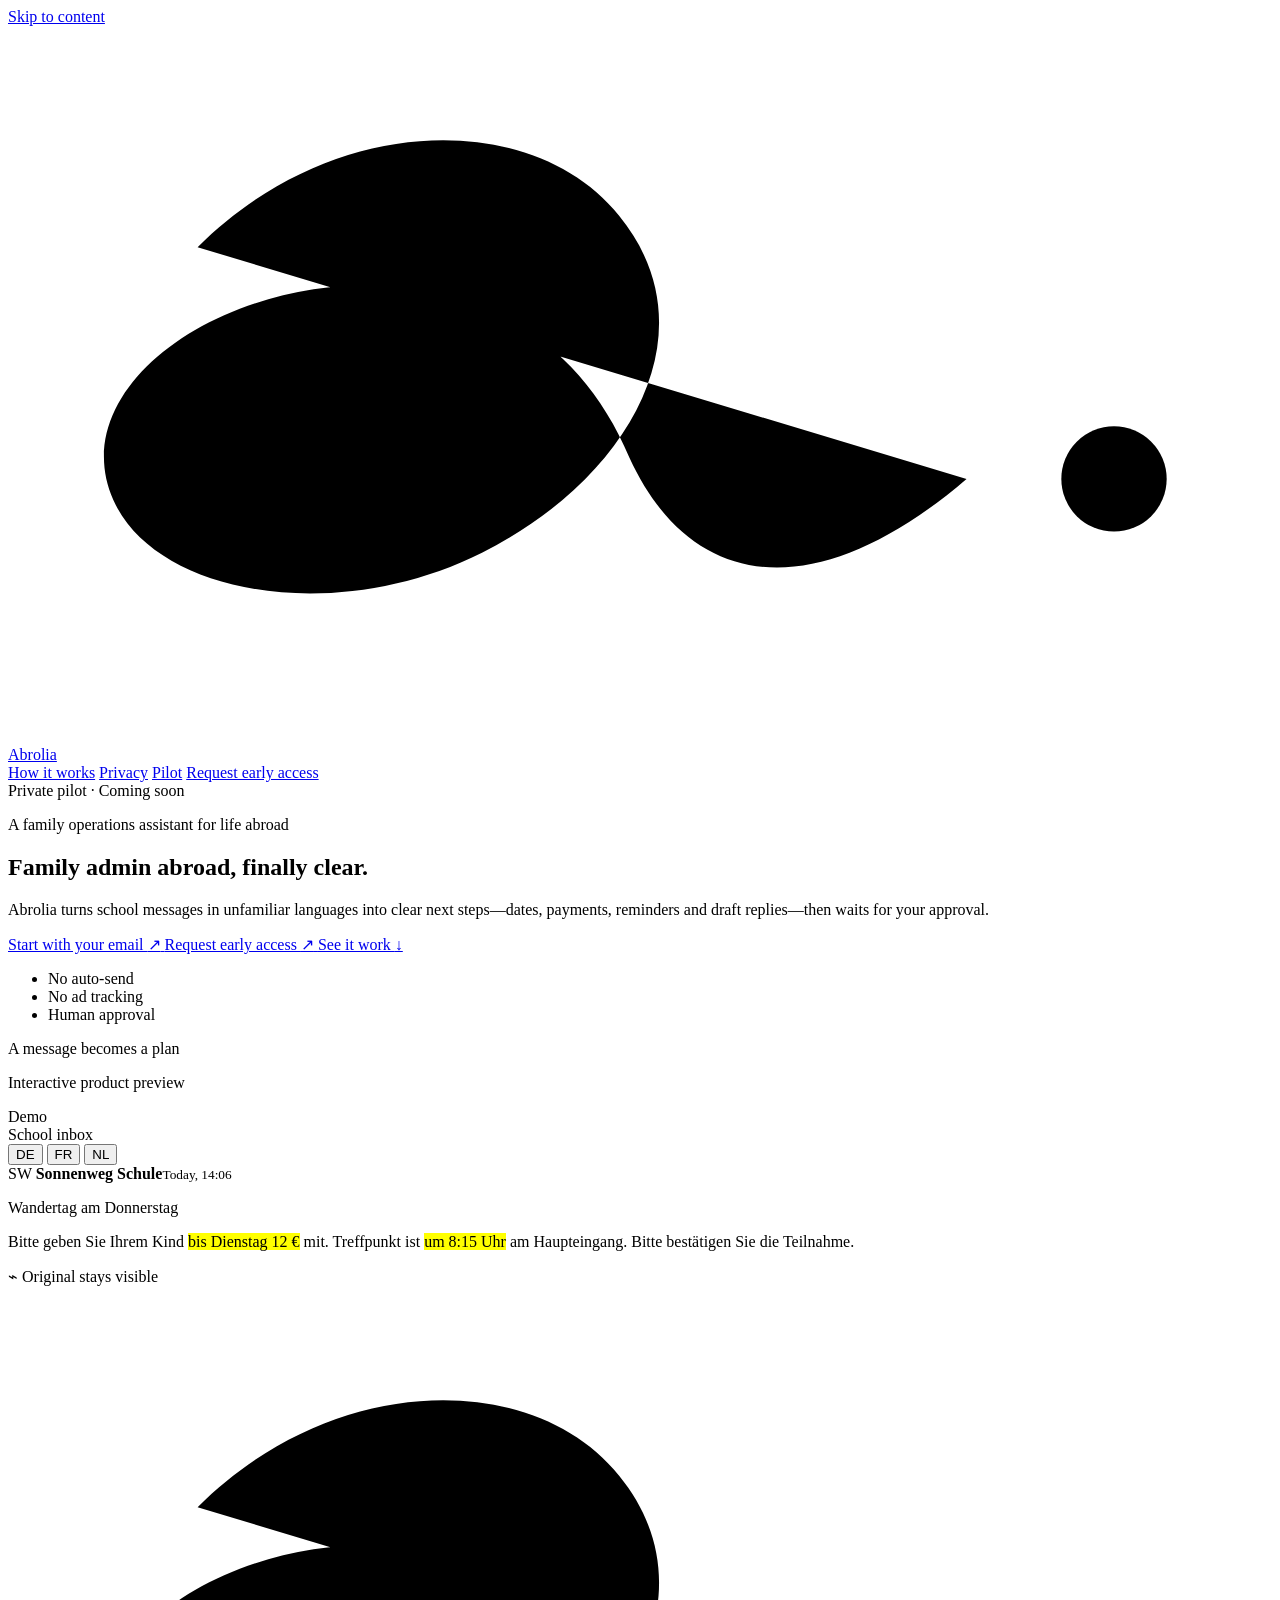
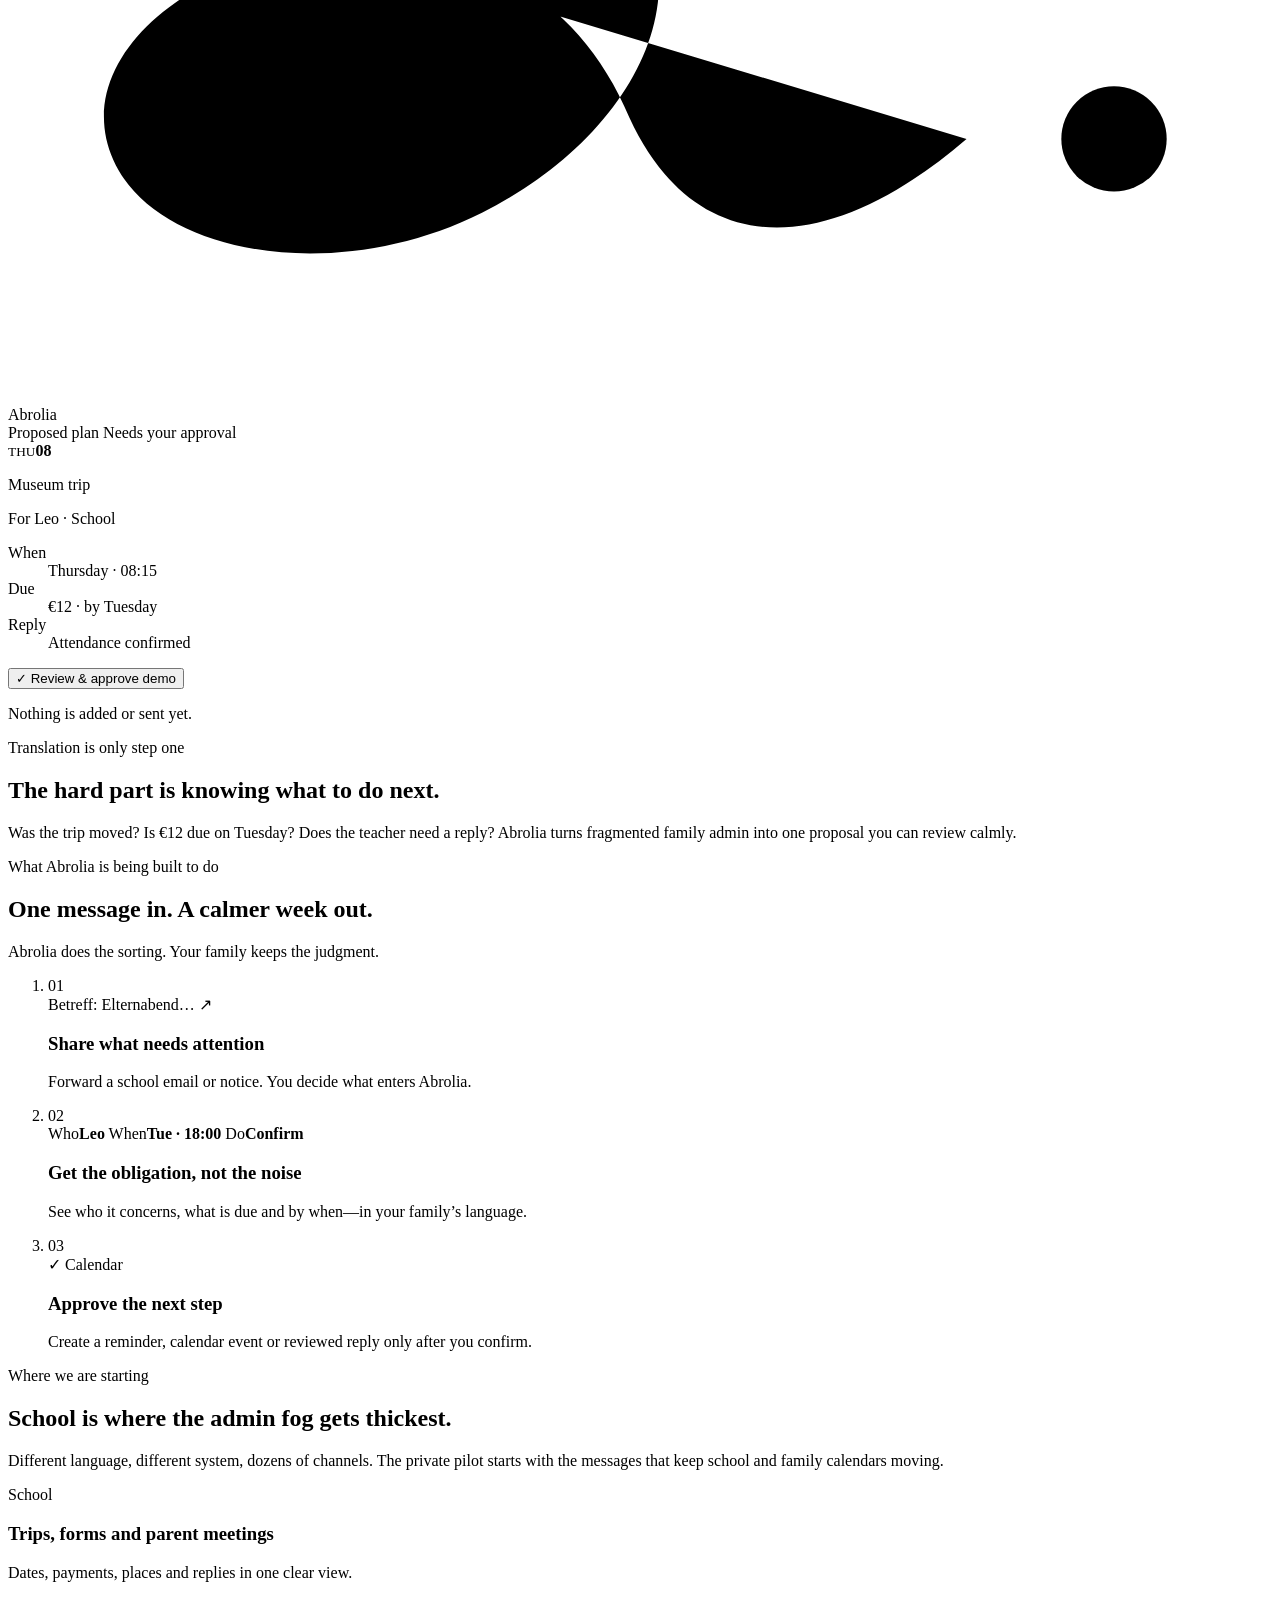
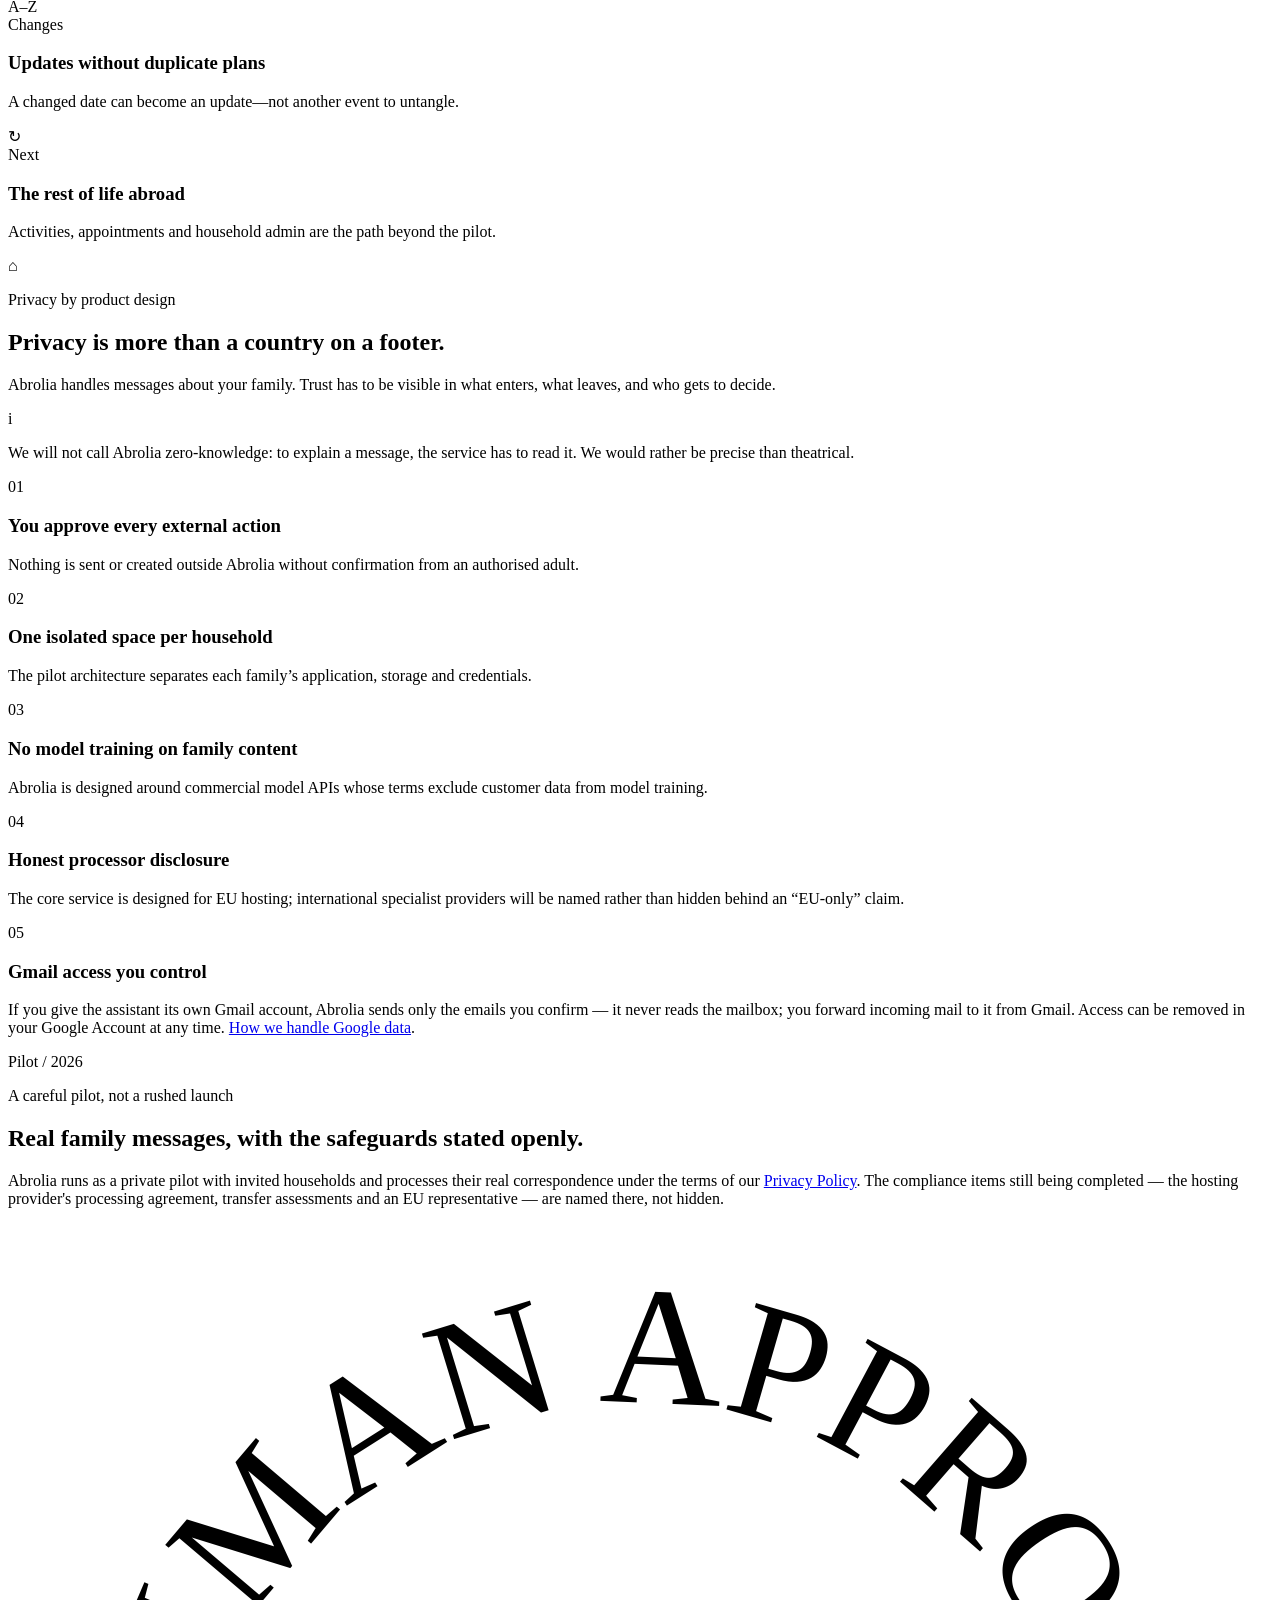
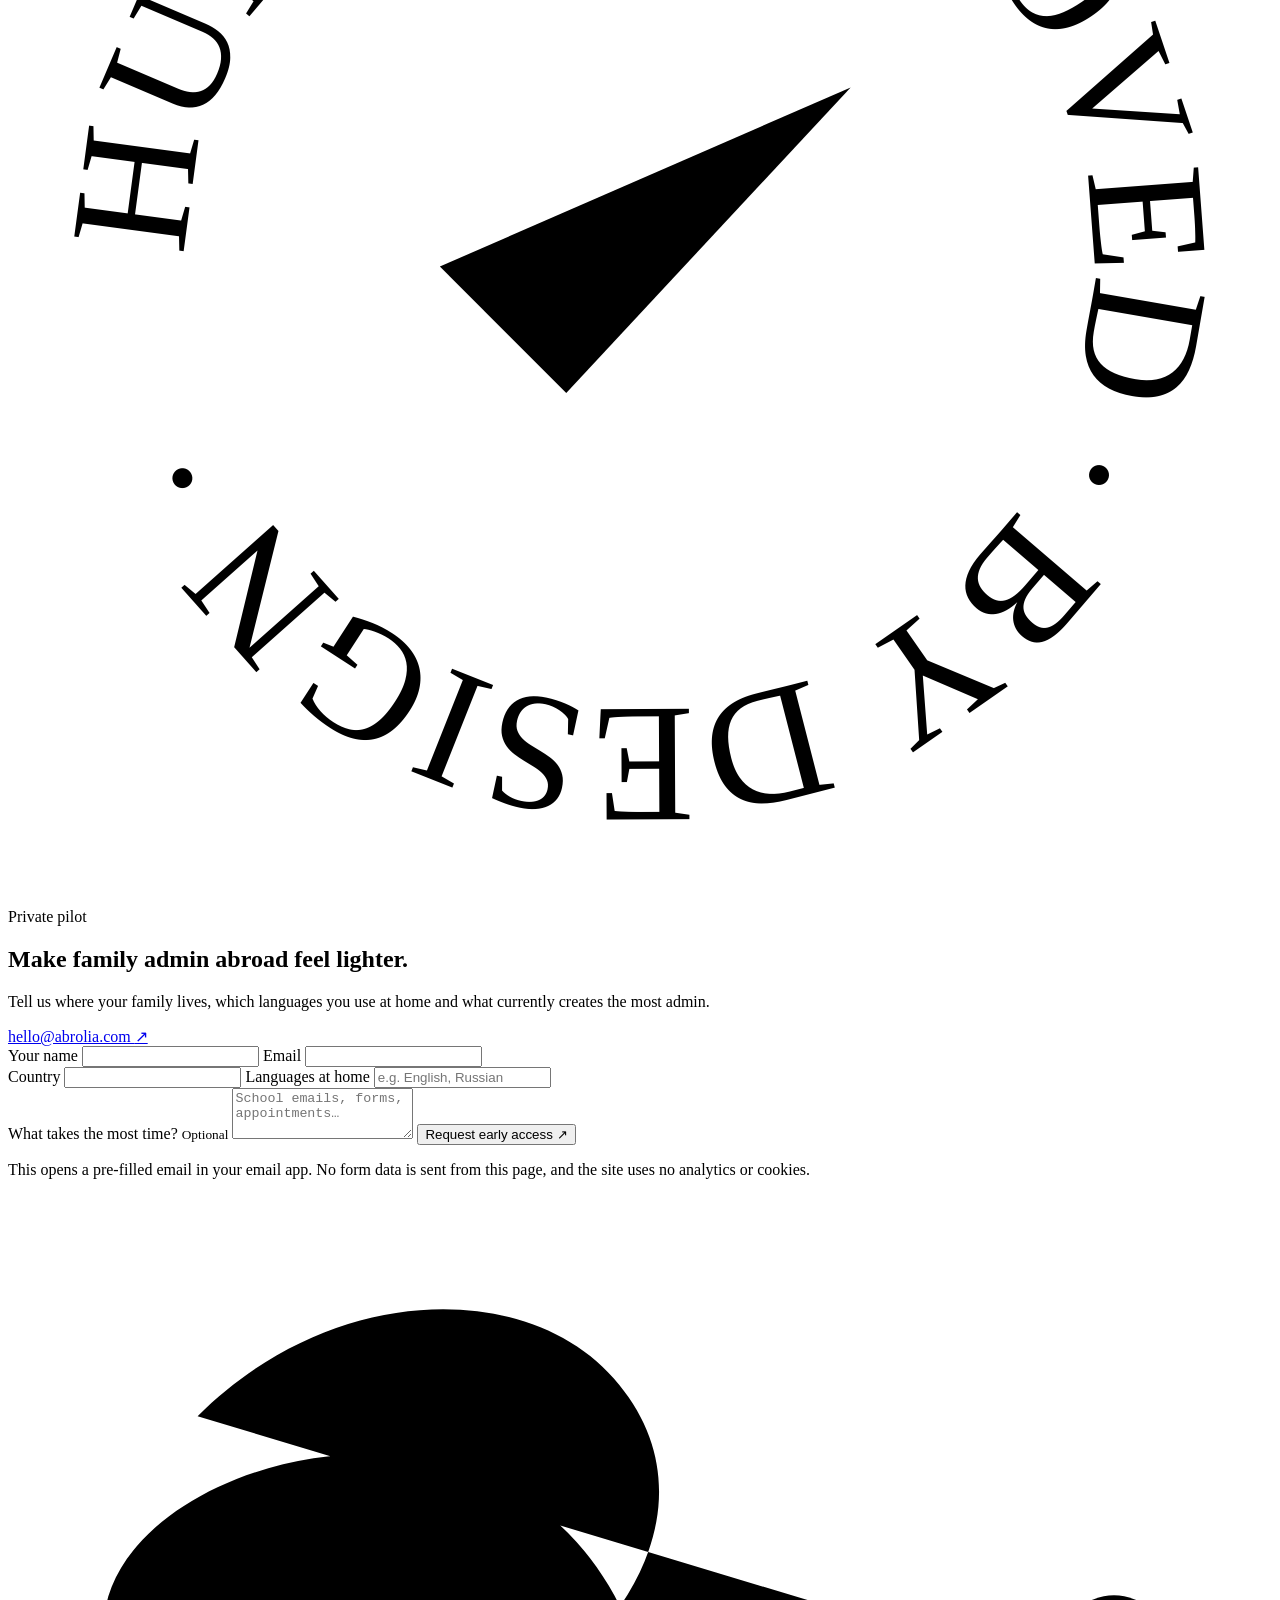
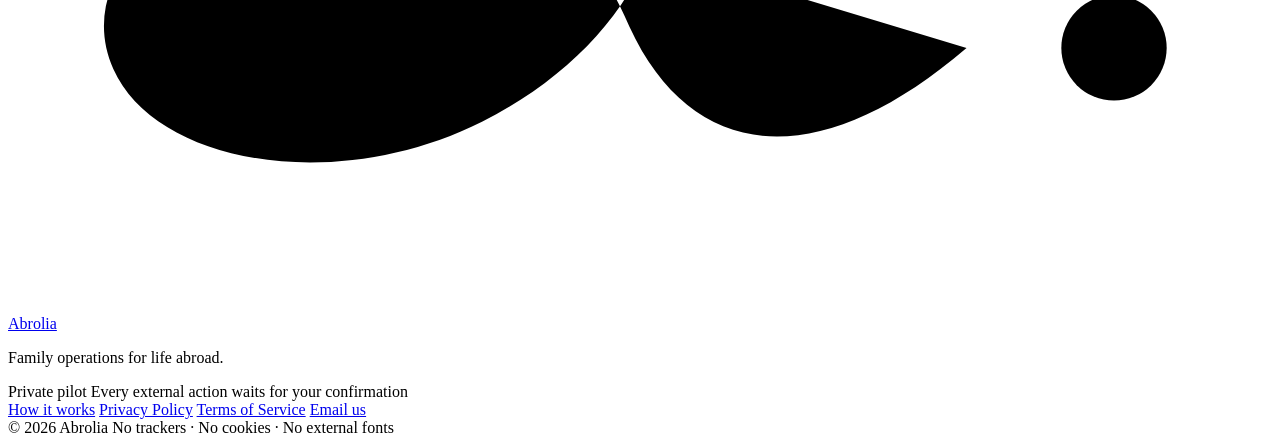
==== commit 969c8605: "Merge 1aad22a895cef7dfdaf1ac92e8a7e12ff3f83137 into 261ff0d1811d38ee36cd2fc8591d7f59784b201d" ====
--- a/landing/index.html
+++ b/landing/index.html
@@ -293,7 +293,7 @@
             </article>
             <article class="privacy-point reveal">
               <span class="privacy-number">05</span>
-              <div><h3>Gmail access you control</h3><p>If you give the assistant its own Gmail account, Abrolia reads only new mail in that mailbox and sends only the emails you confirm. Access can be removed in your Google Account at any time. <a href="/privacy.html#google">How we handle Google data</a>.</p></div>
+              <div><h3>Gmail access you control</h3><p>If you give the assistant its own Gmail account, Abrolia sends only the emails you confirm — it never reads the mailbox; you forward incoming mail to it from Gmail. Access can be removed in your Google Account at any time. <a href="/privacy.html#google">How we handle Google data</a>.</p></div>
             </article>
           </div>
         </div>
@@ -304,11 +304,12 @@
           <div class="pilot-index">Pilot / 2026</div>
           <div class="pilot-copy">
             <p class="section-label">A careful pilot, not a rushed launch</p>
-            <h2>Real family messages come after the safeguards.</h2>
+            <h2>Real family messages, with the safeguards stated openly.</h2>
             <p>
-              Abrolia currently runs on synthetic test data. Real correspondence will be connected
-              only after legal review, processor agreements and international-transfer safeguards
-              are complete.
+              Abrolia runs as a private pilot with invited households and processes their real
+              correspondence under the terms of our <a href="/privacy.html">Privacy Policy</a>. The
+              compliance items still being completed — the hosting provider's processing agreement,
+              transfer assessments and an EU representative — are named there, not hidden.
             </p>
           </div>
           <div class="pilot-seal" aria-label="Human approved by design">
